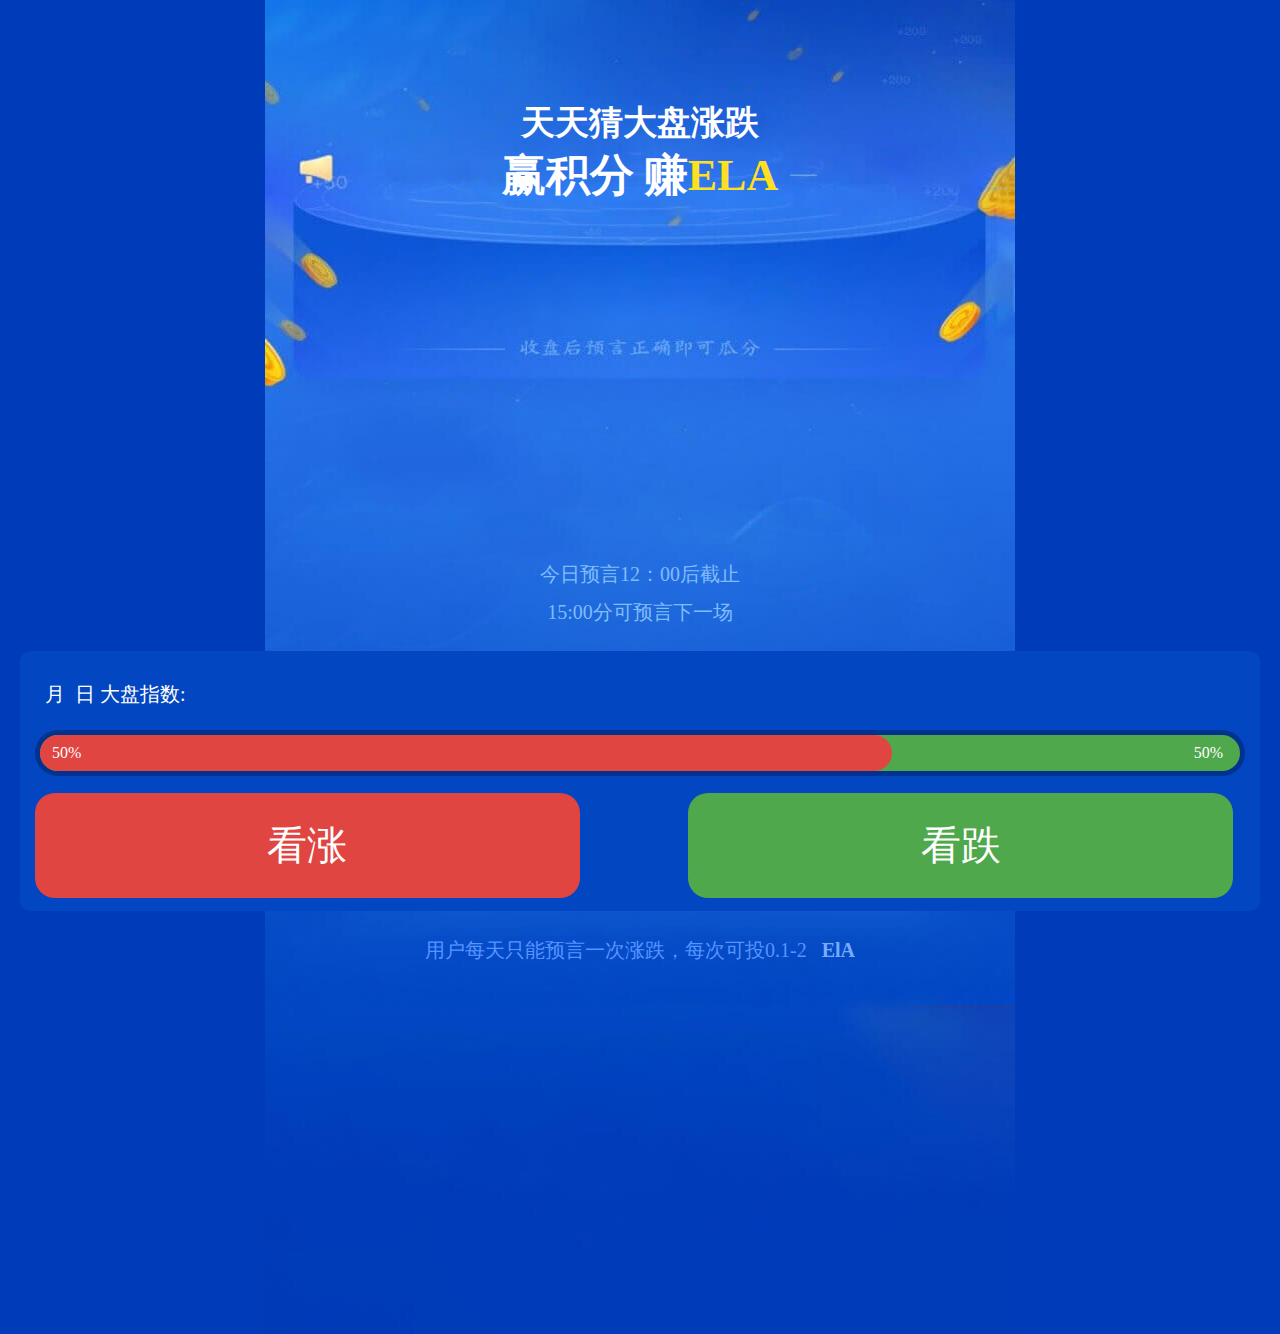
==== index.html @ 12a72659 "fix 15:30 and windows.open" ====
<!DOCTYPE html>
<html lang="en">
<head>
  <meta charset="UTF-8">
  <meta name="viewport"
    content="width=device-width,initial-scale=1.0,minimum-scale=1.0,maximum-scale=1.0,user-scalable=no,viewport-fit=cover">
  <meta http-equiv="X-UA-Compatible" content="ie=edge">
  <title>有奖竞猜</title>
  <link rel="stylesheet" href="./css/index.css">
  <script src="./js/jquery-1.11.3.min.js"></script>
  <script src="./js/rem.js"></script>
</head>
<body>
  <div class="module-one">
    <h4>天天猜大盘涨跌</h4>
    <h3>赢积分<span>赚<i>ELA</i></span></h3>
  </div>
  <div class="module-two">
    <h4 class="amounts"></h4>
  </div>
  <div class="module-three">
    <div class="three-top">
        <p>今日预言12：00后截止</p>
        <p>15:00分可预言下一场</p>
    </div>
    <div class="three-content">
      <p class="mark">&nbsp;&nbsp;月&nbsp;&nbsp;日 大盘指数:<span class="mark-desc"></span></p>
      <div class="progress">
          <div class="right-percent">50%</div>
          <div class="percent">50%</div>
      </div>
      <div class="prodict-dom" style="display: none;">
        <h4>您已预言<span class="dowm">跌</span></h4>
        <p>预计下一个交易日15：00结果揭晓</p>
      </div>
      <div class="btns-box">
        <div class="up">看涨</div>
        <div class="down">看跌</div>
      </div>
    </div>
    <div class="three-bottom">用户每天只能预言一次涨跌，每次可投0.1-2 <span>ElA</span></div>
  </div>
  <div class="dialog-wrap" id="look_wrap">
    <div class="main-content">
      <span class="close"></span>
      <div class="content-top">
        <div class="look look-up"></div>
        <h5>预测7月9日大盘指数涨跌</h5>
        <!-- <p>我当前的积分：<span class="my-points">7456</span></p> -->
        <div class="line"></div>
        <div class="prodict">选择预言积分数</div>
        <ul class="bet-ul">
          <li data-value="0.1" class="current">0.1</li>
          <li data-value="0.5">0.5</li>
          <li data-value="1">1</li>
          <li data-value="2">2</li>
        </ul>
        <p class="prodict-result">
          猜对预计可得<span>0.1ELA</span>,仅供参考
        </p>
      </div>
      <div class="content-down">
        <div class="down-btn">
          <h5>我要看涨</h5>
          <p>我的结果、下期预言以及新赛季提醒</p>
        </div>
        <p>预言战绩排行榜还在开发中</p>
      </div>
    </div>
  </div>
</body>
<script src="./js/index.js"></script>
</html>
---- css/index.css ----
*,article,aside,audio,body,canvas,caption,dd,div,dl,dt,fieldset,figure,footer,form,h1,h2,h3,h4,h5,h6,header,html,input,label,legend,li,mark,menu,nav,ol,p,section,table,tbody,td,textarea,tfoot,th,thead,time,tr,ul,video{margin:0;padding:0}body,html{width:100%;-webkit-tap-highlight-color:rgba(0,0,0,0)}html{-webkit-text-size-adjust:100%;-ms-text-size-adjust:100%;-webkit-overflow-scrolling:touch;-ms-overflow-style:scrollbar}h1,h2,h3,h4,h5,h6{font-size:100%;font-weight:400}article,aside,blockquote,dialog,figcaption,figure,footer,header,hgroup,nav,section{display:block}ol,ul{list-style:none}.clearfix{zoom:1}.clearfix:after,.clearfix:before{visibility:hidden;height:0;line-height:0;content:'';display:table}.clearfix:after{clear:both}a{text-decoration:none}body,html{font-family:Microsoft YaHei \5FAE\8F6F\96C5\9ED1;background-color:#003bb9;color:#fff;width:100%;height:100%;min-height:13.34rem;overflow-x:hidden;overflow-y:scroll;background:url(../img/bg.jpg) no-repeat top center #003bb9;-webkit-background-size:contain;background-size:contain}.html,body{-webkit-box-sizing:border-box;-moz-box-sizing:border-box;box-sizing:border-box}.module-one{margin-top:1rem;color:#fff;text-align:center}.module-one h4{font-size:.34rem;font-weight:700}.module-one h3{font-size:.44rem;font-weight:700}.module-one h3 span{padding-left:.1rem}.module-one h3 span i{font-style:normal;color:#fedf22}.module-two{margin-top:.8rem}.module-two h4{font-size:.29rem;color:#fff;text-align:center}.module-two h4 span{padding-left:.2rem;letter-spacing:.2rem;color:#ffda00;font-weight:600;text-align:center}.module-three{margin-top:3.5rem;height:2rem;padding:0 .2rem}.module-three .three-top{margin-bottom:.2rem;font-size:.2rem;color:#80bcfa;text-align:center}.module-three .three-top p{line-height:.38rem}.module-three .three-content{width:auto;height:inherit;padding:.3rem .15rem;-webkit-border-radius:.1rem;border-radius:.1rem;background-color:#0246c1}.module-three .three-content .mark{margin-bottom:.22rem;font-size:.2rem;color:#fff}.module-three .three-content .mark .mark-desc{padding-left:.2rem;color:#50a84c;font-weight:bolder}.module-three .three-content .progress{position:relative;margin-bottom:.17rem;width:auto;height:.36rem;border:.05rem solid #00328e;-webkit-border-radius:.36rem;border-radius:.36rem;background-color:#50a84c;color:#fff;font-size:.16rem;line-height:.36rem;text-align:right;padding-right:.17rem}.module-three .three-content .progress .percent{position:absolute;display:block;top:0;left:0;width:70%;background-color:#e04541;text-align:left;-webkit-border-radius:.26rem;border-radius:.26rem;padding-left:.12rem}.module-three .three-content .btns-box{position:relative;height:1.05rem;display:-webkit-box;display:-webkit-flex;display:-moz-box;display:-ms-flexbox;display:flex}.module-three .three-content .btns-box>div{display:inline-block;width:45%;height:inherit;line-height:1.05rem;-webkit-border-radius:.2rem;border-radius:.2rem;text-align:center;font-size:.4rem;cursor:pointer}.module-three .three-content .btns-box div+div{margin-left:9%}.module-three .three-content .btns-box .up{background-color:#e04541}.module-three .three-content .btns-box .down{background-color:#50a84c}.module-three .three-content .prodict-dom{margin-top:.4rem;text-align:center;color:#fff}.module-three .three-content .prodict-dom h4{margin-bottom:.13rem;font-size:.36rem;line-height:1em}.module-three .three-content .prodict-dom p{font-size:.18rem;line-height:1em}.module-three .three-bottom{margin-top:.2rem;color:#5694ff;font-size:.2rem;line-height:.38rem;text-align:center}.module-three .three-bottom span{padding-left:.1rem;color:#79aafe;font-weight:600}.dialog-wrap{position:fixed;display:none;top:0;left:0;height:100%;width:100%;background-color:rgba(0,0,0,.6);z-index:9}.dialog-wrap .main-content{position:absolute;display:block;top:4.07rem;left:50%;margin-left:-2.9rem;width:5.8rem;height:7.17rem;-webkit-border-radius:.16rem;border-radius:.16rem;background-color:#fff;z-index:10}.dialog-wrap .main-content span.close{position:absolute;top:.1rem;right:.1rem;width:.38rem;height:.32rem;background:url(../img/close.png) no-repeat center center;-webkit-background-size:contain;background-size:contain;cursor:pointer}.dialog-wrap .main-content .content-top{width:auto;height:4.34rem;padding:0 .4rem;-webkit-border-top-left-radius:.16rem;border-top-left-radius:.16rem;-webkit-border-top-right-radius:.16rem;border-top-right-radius:.16rem;background:-webkit-gradient(linear,left bottom,left top,from(#0f4ccd),to(#4983fe));background:-webkit-linear-gradient(bottom,#0f4ccd,#4983fe);background:-moz-linear-gradient(bottom,#0f4ccd,#4983fe);background:-o-linear-gradient(bottom,#0f4ccd,#4983fe);background:linear-gradient(to top,#0f4ccd,#4983fe)}.dialog-wrap .main-content .content-top .look{position:absolute;display:block;top:-.53rem;left:50%;margin-left:-.53rem;width:1.06rem;height:1.06rem;background:url(../img/icon-up.png) no-repeat center center;-webkit-background-size:cover;background-size:cover;cursor:pointer}.dialog-wrap .main-content .content-top .look-down{background-image:url(../img/icon-down.png)}.dialog-wrap .main-content .content-top h5{padding-top:.76rem;font-size:.16rem;text-align:center;font-weight:700}.dialog-wrap .main-content .content-top p{padding-top:.16rem;font-size:.16rem;text-align:center}.dialog-wrap .main-content .content-top p span{padding-left:.1rem}.dialog-wrap .main-content .content-top .line{margin-top:.22rem;height:1px;width:100%;background-color:#5082ec}.dialog-wrap .main-content .content-top .prodict{margin:.22rem 0 .13rem;font-size:.18rem;text-align:left;color:#71a7fb}.dialog-wrap .main-content .content-top .bet-ul{height:.5rem;display:-webkit-box;display:-webkit-flex;display:-moz-box;display:-ms-flexbox;display:flex}.dialog-wrap .main-content .content-top .bet-ul li{display:inline-block;width:23%;height:.5rem;line-height:.5rem;font-size:.18rem;font-weight:bolder;text-align:center;background-color:transparent;-webkit-border-radius:.02rem;border-radius:.02rem;border:.01rem solid #5d8ae9;cursor:pointer}.dialog-wrap .main-content .content-top .bet-ul li+li{margin-left:.16rem}.dialog-wrap .main-content .content-top .bet-ul .current{color:#2864e2;background-color:#fff}.dialog-wrap .main-content .content-top .prodict-result{margin-top:.25rem;font-size:.16rem;text-align:left;color:#fff;line-height:.28rem}.dialog-wrap .main-content .content-top .prodict-result span{color:#ffda39}.dialog-wrap .main-content .content-down{text-align:center}.dialog-wrap .main-content .content-down .down-btn{display:inline-block;width:85%;height:.93rem;text-align:center;background:-webkit-gradient(linear,left top,right top,from(#1189e1),to(#37a6f7));background:-webkit-linear-gradient(left,#1189e1,#37a6f7);background:-moz-linear-gradient(left,#1189e1,#37a6f7);background:-o-linear-gradient(left,#1189e1,#37a6f7);background:linear-gradient(to right,#1189e1,#37a6f7);-webkit-border-radius:.1rem;border-radius:.1rem}.dialog-wrap .main-content .content-down .down-btn h5{margin:.17rem 0 .1rem;font-size:.3rem;text-align:center;font-weight:bolder;line-height:.3rem}.dialog-wrap .main-content .content-down .down-btn p{margin:0;color:#fff;font-size:.16rem}.dialog-wrap .main-content .content-down p{margin-top:.26rem;padding:0 .4rem;font-size:.18rem;line-height:.28rem;color:#c3c3c3}
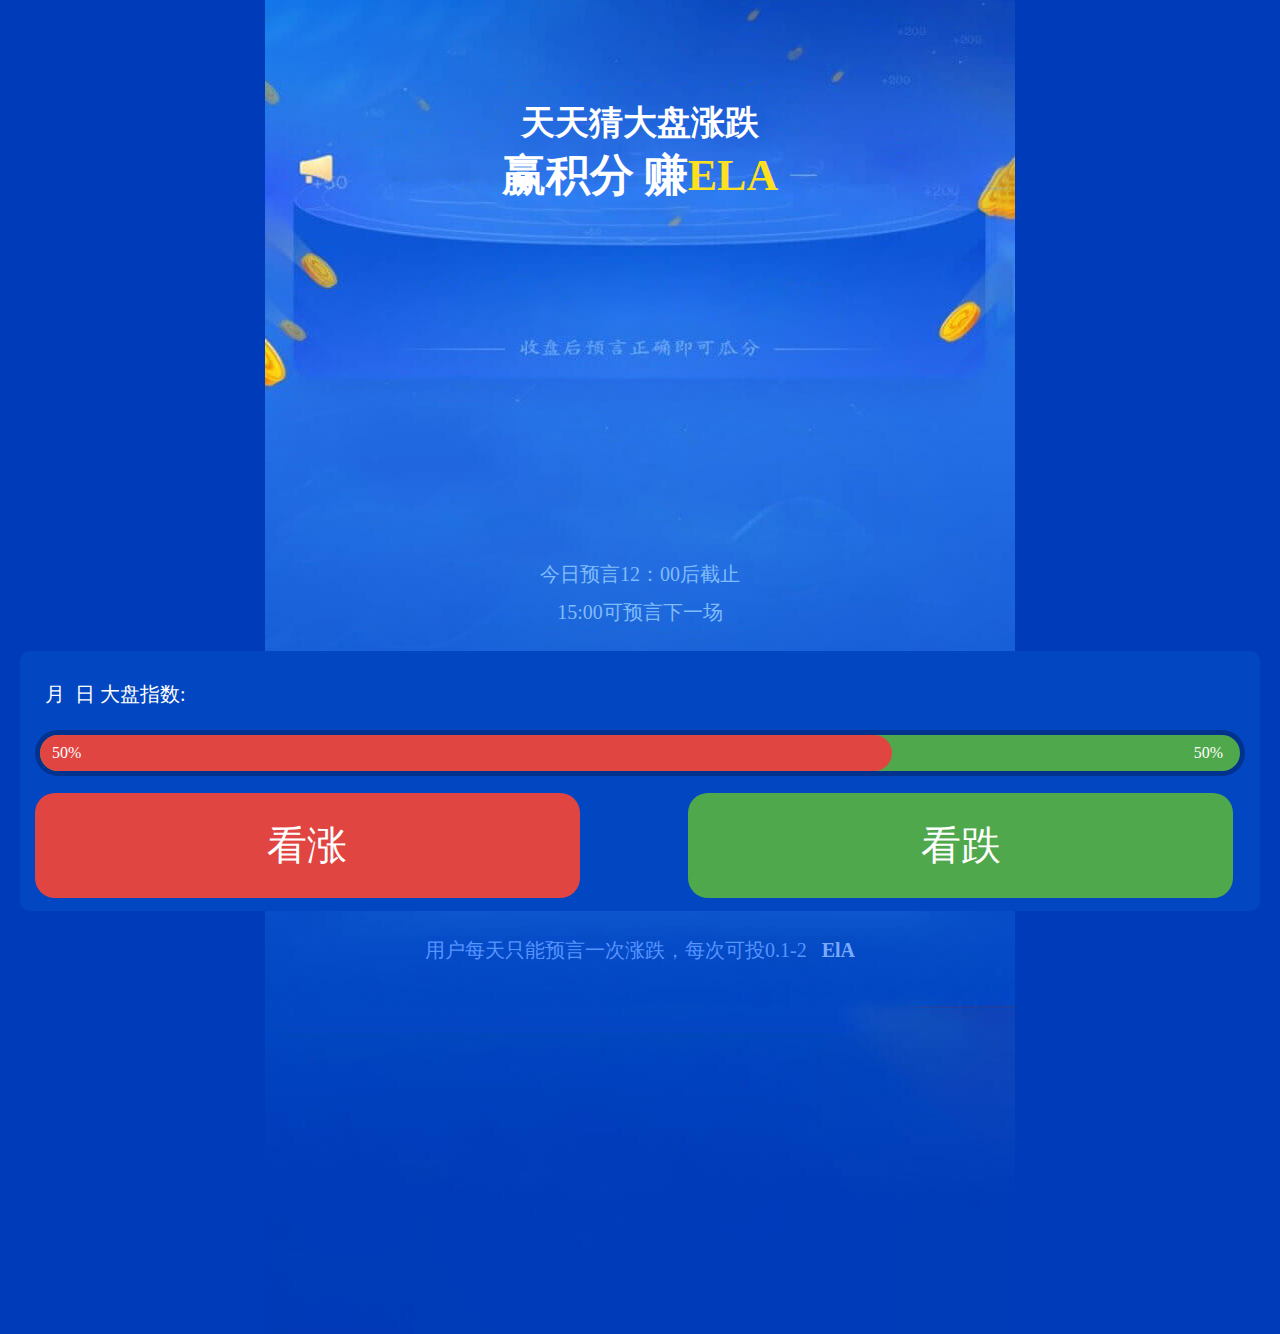
==== commit 8756f60a: "add return encode" ====
--- a/index.html
+++ b/index.html
@@ -21,7 +21,7 @@
   <div class="module-three">
     <div class="three-top">
         <p>今日预言12：00后截止</p>
-        <p>15:00分可预言下一场</p>
+        <p>15:00可预言下一场</p>
     </div>
     <div class="three-content">
       <p class="mark">&nbsp;&nbsp;月&nbsp;&nbsp;日 大盘指数:<span class="mark-desc"></span></p>
@@ -45,7 +45,7 @@
       <span class="close"></span>
       <div class="content-top">
         <div class="look look-up"></div>
-        <h5>预测7月9日大盘指数涨跌</h5>
+        <h5>预测大盘指数涨跌</h5>
         <!-- <p>我当前的积分：<span class="my-points">7456</span></p> -->
         <div class="line"></div>
         <div class="prodict">选择预言积分数</div>
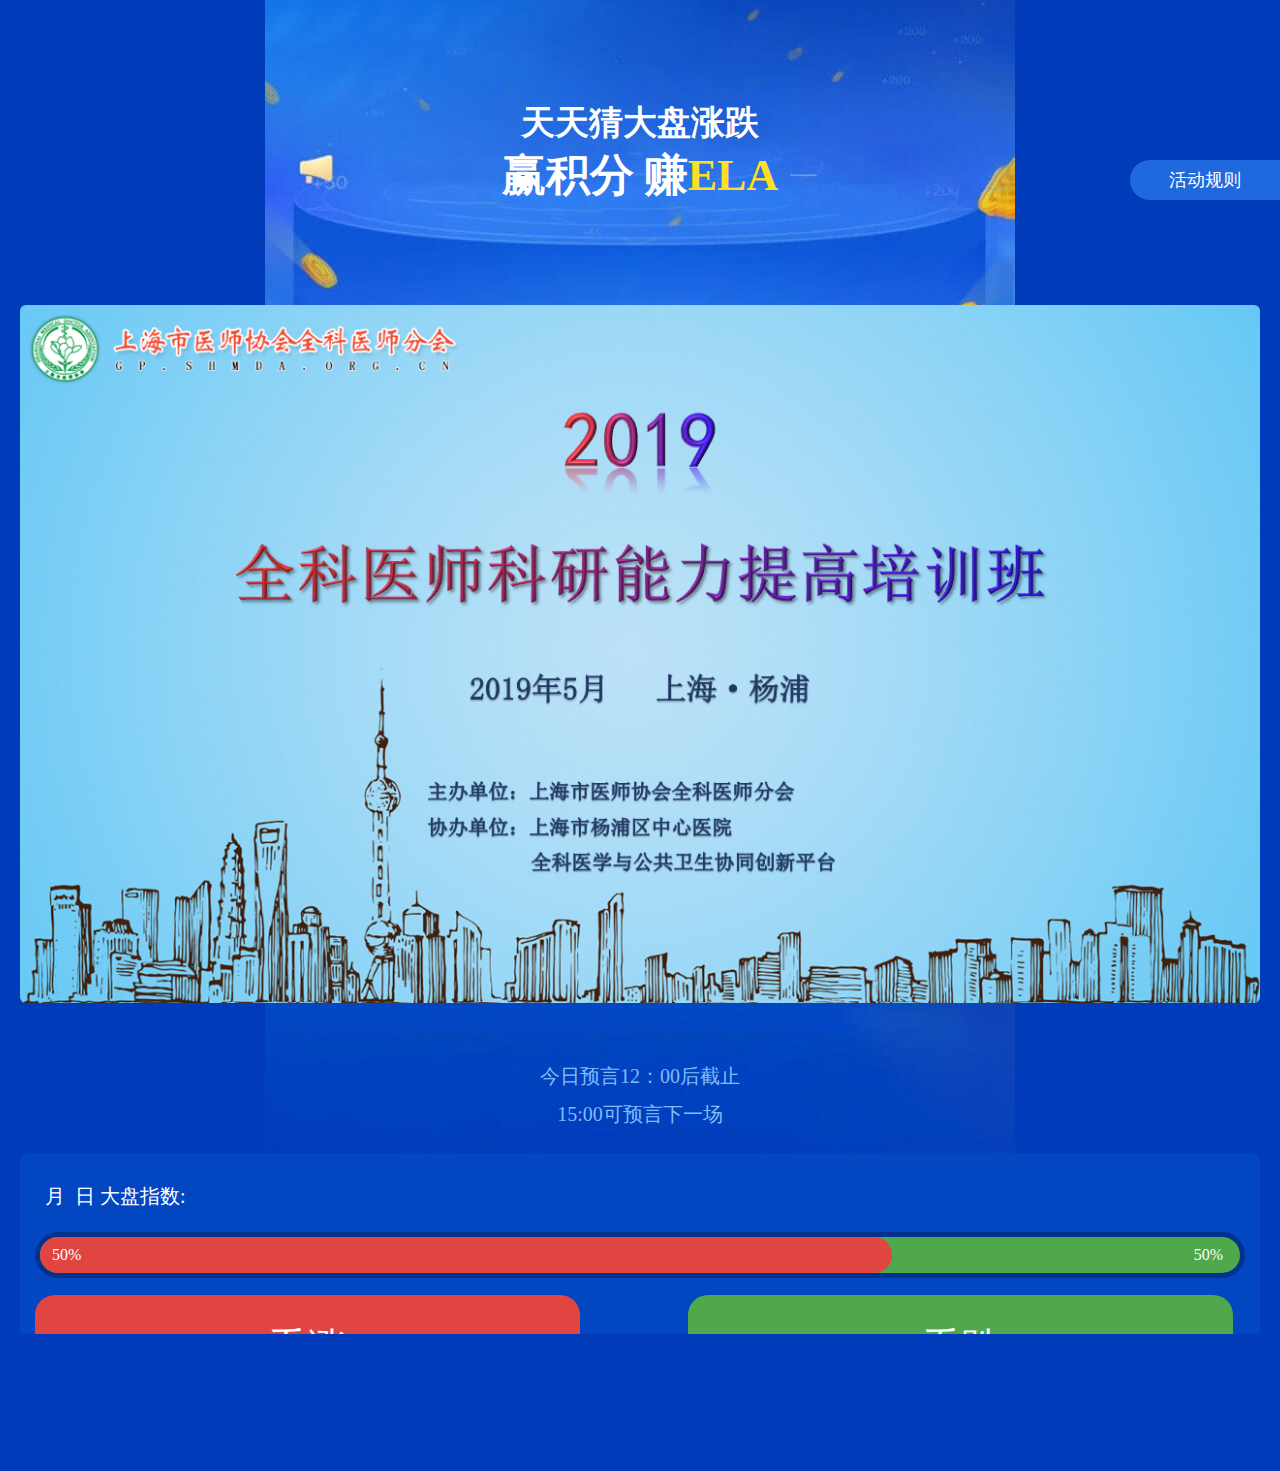
==== commit 0d9b45c0: "no message" ====
--- a/index.html
+++ b/index.html
@@ -14,9 +14,13 @@
   <div class="module-one">
     <h4>天天猜大盘涨跌</h4>
     <h3>赢积分<span>赚<i>ELA</i></span></h3>
+    <a href="rules.html" class="rule-a">活动规则</a>
   </div>
   <div class="module-two">
     <h4 class="amounts"></h4>
+  </div>
+  <div class="module-ads">
+    <img src="./img/car1.png" alt="" srcset="">
   </div>
   <div class="module-three">
     <div class="three-top">
--- a/css/index.css
+++ b/css/index.css
@@ -1 +1 @@
-*,article,aside,audio,body,canvas,caption,dd,div,dl,dt,fieldset,figure,footer,form,h1,h2,h3,h4,h5,h6,header,html,input,label,legend,li,mark,menu,nav,ol,p,section,table,tbody,td,textarea,tfoot,th,thead,time,tr,ul,video{margin:0;padding:0}body,html{width:100%;-webkit-tap-highlight-color:rgba(0,0,0,0)}html{-webkit-text-size-adjust:100%;-ms-text-size-adjust:100%;-webkit-overflow-scrolling:touch;-ms-overflow-style:scrollbar}h1,h2,h3,h4,h5,h6{font-size:100%;font-weight:400}article,aside,blockquote,dialog,figcaption,figure,footer,header,hgroup,nav,section{display:block}ol,ul{list-style:none}.clearfix{zoom:1}.clearfix:after,.clearfix:before{visibility:hidden;height:0;line-height:0;content:'';display:table}.clearfix:after{clear:both}a{text-decoration:none}body,html{font-family:Microsoft YaHei \5FAE\8F6F\96C5\9ED1;background-color:#003bb9;color:#fff;width:100%;height:100%;min-height:13.34rem;overflow-x:hidden;overflow-y:scroll;background:url(../img/bg.jpg) no-repeat top center #003bb9;-webkit-background-size:contain;background-size:contain}.html,body{-webkit-box-sizing:border-box;-moz-box-sizing:border-box;box-sizing:border-box}.module-one{margin-top:1rem;color:#fff;text-align:center}.module-one h4{font-size:.34rem;font-weight:700}.module-one h3{font-size:.44rem;font-weight:700}.module-one h3 span{padding-left:.1rem}.module-one h3 span i{font-style:normal;color:#fedf22}.module-two{margin-top:.8rem}.module-two h4{font-size:.29rem;color:#fff;text-align:center}.module-two h4 span{padding-left:.2rem;letter-spacing:.2rem;color:#ffda00;font-weight:600;text-align:center}.module-three{margin-top:3.5rem;height:2rem;padding:0 .2rem}.module-three .three-top{margin-bottom:.2rem;font-size:.2rem;color:#80bcfa;text-align:center}.module-three .three-top p{line-height:.38rem}.module-three .three-content{width:auto;height:inherit;padding:.3rem .15rem;-webkit-border-radius:.1rem;border-radius:.1rem;background-color:#0246c1}.module-three .three-content .mark{margin-bottom:.22rem;font-size:.2rem;color:#fff}.module-three .three-content .mark .mark-desc{padding-left:.2rem;color:#50a84c;font-weight:bolder}.module-three .three-content .progress{position:relative;margin-bottom:.17rem;width:auto;height:.36rem;border:.05rem solid #00328e;-webkit-border-radius:.36rem;border-radius:.36rem;background-color:#50a84c;color:#fff;font-size:.16rem;line-height:.36rem;text-align:right;padding-right:.17rem}.module-three .three-content .progress .percent{position:absolute;display:block;top:0;left:0;width:70%;background-color:#e04541;text-align:left;-webkit-border-radius:.26rem;border-radius:.26rem;padding-left:.12rem}.module-three .three-content .btns-box{position:relative;height:1.05rem;display:-webkit-box;display:-webkit-flex;display:-moz-box;display:-ms-flexbox;display:flex}.module-three .three-content .btns-box>div{display:inline-block;width:45%;height:inherit;line-height:1.05rem;-webkit-border-radius:.2rem;border-radius:.2rem;text-align:center;font-size:.4rem;cursor:pointer}.module-three .three-content .btns-box div+div{margin-left:9%}.module-three .three-content .btns-box .up{background-color:#e04541}.module-three .three-content .btns-box .down{background-color:#50a84c}.module-three .three-content .prodict-dom{margin-top:.4rem;text-align:center;color:#fff}.module-three .three-content .prodict-dom h4{margin-bottom:.13rem;font-size:.36rem;line-height:1em}.module-three .three-content .prodict-dom p{font-size:.18rem;line-height:1em}.module-three .three-bottom{margin-top:.2rem;color:#5694ff;font-size:.2rem;line-height:.38rem;text-align:center}.module-three .three-bottom span{padding-left:.1rem;color:#79aafe;font-weight:600}.dialog-wrap{position:fixed;display:none;top:0;left:0;height:100%;width:100%;background-color:rgba(0,0,0,.6);z-index:9}.dialog-wrap .main-content{position:absolute;display:block;top:4.07rem;left:50%;margin-left:-2.9rem;width:5.8rem;height:7.17rem;-webkit-border-radius:.16rem;border-radius:.16rem;background-color:#fff;z-index:10}.dialog-wrap .main-content span.close{position:absolute;top:.1rem;right:.1rem;width:.38rem;height:.32rem;background:url(../img/close.png) no-repeat center center;-webkit-background-size:contain;background-size:contain;cursor:pointer}.dialog-wrap .main-content .content-top{width:auto;height:4.34rem;padding:0 .4rem;-webkit-border-top-left-radius:.16rem;border-top-left-radius:.16rem;-webkit-border-top-right-radius:.16rem;border-top-right-radius:.16rem;background:-webkit-gradient(linear,left bottom,left top,from(#0f4ccd),to(#4983fe));background:-webkit-linear-gradient(bottom,#0f4ccd,#4983fe);background:-moz-linear-gradient(bottom,#0f4ccd,#4983fe);background:-o-linear-gradient(bottom,#0f4ccd,#4983fe);background:linear-gradient(to top,#0f4ccd,#4983fe)}.dialog-wrap .main-content .content-top .look{position:absolute;display:block;top:-.53rem;left:50%;margin-left:-.53rem;width:1.06rem;height:1.06rem;background:url(../img/icon-up.png) no-repeat center center;-webkit-background-size:cover;background-size:cover;cursor:pointer}.dialog-wrap .main-content .content-top .look-down{background-image:url(../img/icon-down.png)}.dialog-wrap .main-content .content-top h5{padding-top:.76rem;font-size:.16rem;text-align:center;font-weight:700}.dialog-wrap .main-content .content-top p{padding-top:.16rem;font-size:.16rem;text-align:center}.dialog-wrap .main-content .content-top p span{padding-left:.1rem}.dialog-wrap .main-content .content-top .line{margin-top:.22rem;height:1px;width:100%;background-color:#5082ec}.dialog-wrap .main-content .content-top .prodict{margin:.22rem 0 .13rem;font-size:.18rem;text-align:left;color:#71a7fb}.dialog-wrap .main-content .content-top .bet-ul{height:.5rem;display:-webkit-box;display:-webkit-flex;display:-moz-box;display:-ms-flexbox;display:flex}.dialog-wrap .main-content .content-top .bet-ul li{display:inline-block;width:23%;height:.5rem;line-height:.5rem;font-size:.18rem;font-weight:bolder;text-align:center;background-color:transparent;-webkit-border-radius:.02rem;border-radius:.02rem;border:.01rem solid #5d8ae9;cursor:pointer}.dialog-wrap .main-content .content-top .bet-ul li+li{margin-left:.16rem}.dialog-wrap .main-content .content-top .bet-ul .current{color:#2864e2;background-color:#fff}.dialog-wrap .main-content .content-top .prodict-result{margin-top:.25rem;font-size:.16rem;text-align:left;color:#fff;line-height:.28rem}.dialog-wrap .main-content .content-top .prodict-result span{color:#ffda39}.dialog-wrap .main-content .content-down{text-align:center}.dialog-wrap .main-content .content-down .down-btn{display:inline-block;width:85%;height:.93rem;text-align:center;background:-webkit-gradient(linear,left top,right top,from(#1189e1),to(#37a6f7));background:-webkit-linear-gradient(left,#1189e1,#37a6f7);background:-moz-linear-gradient(left,#1189e1,#37a6f7);background:-o-linear-gradient(left,#1189e1,#37a6f7);background:linear-gradient(to right,#1189e1,#37a6f7);-webkit-border-radius:.1rem;border-radius:.1rem}.dialog-wrap .main-content .content-down .down-btn h5{margin:.17rem 0 .1rem;font-size:.3rem;text-align:center;font-weight:bolder;line-height:.3rem}.dialog-wrap .main-content .content-down .down-btn p{margin:0;color:#fff;font-size:.16rem}.dialog-wrap .main-content .content-down p{margin-top:.26rem;padding:0 .4rem;font-size:.18rem;line-height:.28rem;color:#c3c3c3}+*,article,aside,audio,body,canvas,caption,dd,div,dl,dt,fieldset,figure,footer,form,h1,h2,h3,h4,h5,h6,header,html,input,label,legend,li,mark,menu,nav,ol,p,section,table,tbody,td,textarea,tfoot,th,thead,time,tr,ul,video{margin:0;padding:0}body,html{width:100%;-webkit-tap-highlight-color:rgba(0,0,0,0)}html{-webkit-text-size-adjust:100%;-ms-text-size-adjust:100%;-webkit-overflow-scrolling:touch;-ms-overflow-style:scrollbar}h1,h2,h3,h4,h5,h6{font-size:100%;font-weight:400}article,aside,blockquote,dialog,figcaption,figure,footer,header,hgroup,nav,section{display:block}ol,ul{list-style:none}.clearfix{zoom:1}.clearfix:after,.clearfix:before{visibility:hidden;height:0;line-height:0;content:'';display:table}.clearfix:after{clear:both}a{text-decoration:none}body,html{font-family:Microsoft YaHei \5FAE\8F6F\96C5\9ED1;background-color:#003bb9;color:#fff;width:100%;height:100%;min-height:13.34rem;overflow-x:hidden;overflow-y:scroll;background:url(../img/bg.jpg) no-repeat top center #003bb9;-webkit-background-size:contain;background-size:contain}.html,body{-webkit-box-sizing:border-box;-moz-box-sizing:border-box;box-sizing:border-box}.module-one{position:relative;margin-top:1rem;color:#fff;text-align:center}.module-one h4{font-size:.34rem;font-weight:700}.module-one h3{font-size:.44rem;font-weight:700}.module-one h3 span{padding-left:.1rem}.module-one h3 span i{font-style:normal;color:#fedf22}.module-one .rule-a{position:absolute;top:.6rem;right:0;display:block;font-size:.18rem;width:1.5rem;height:.4rem;background-color:#1f69de;color:#fff;line-height:.4rem;text-align:center;-webkit-border-top-left-radius:.4rem;border-top-left-radius:.4rem;-webkit-border-bottom-left-radius:.4rem;border-bottom-left-radius:.4rem;cursor:pointer}.module-two{margin-top:.8rem}.module-two h4{font-size:.29rem;color:#fff;text-align:center}.module-two h4 span{padding-left:.2rem;letter-spacing:.2rem;color:#ffda00;font-weight:600;text-align:center}.module-ads{margin-top:1rem;padding:0 .2rem}.module-ads img{width:100%;height:auto;-webkit-border-radius:.06rem;border-radius:.06rem}.module-three{margin-top:.3rem;height:2rem;padding:0 .2rem}.module-three .three-top{margin-bottom:.2rem;font-size:.2rem;color:#80bcfa;text-align:center}.module-three .three-top p{line-height:.38rem}.module-three .three-content{width:auto;height:inherit;padding:.3rem .15rem;-webkit-border-radius:.1rem;border-radius:.1rem;background-color:#0246c1}.module-three .three-content .mark{margin-bottom:.22rem;font-size:.2rem;color:#fff}.module-three .three-content .mark .mark-desc{padding-left:.2rem;color:#50a84c;font-weight:bolder}.module-three .three-content .progress{position:relative;margin-bottom:.17rem;width:auto;height:.36rem;border:.05rem solid #00328e;-webkit-border-radius:.36rem;border-radius:.36rem;background-color:#50a84c;color:#fff;font-size:.16rem;line-height:.36rem;text-align:right;padding-right:.17rem}.module-three .three-content .progress .percent{position:absolute;display:block;top:0;left:0;width:70%;background-color:#e04541;text-align:left;-webkit-border-radius:.26rem;border-radius:.26rem;padding-left:.12rem}.module-three .three-content .btns-box{position:relative;height:1.05rem;display:-webkit-box;display:-webkit-flex;display:-moz-box;display:-ms-flexbox;display:flex}.module-three .three-content .btns-box>div{display:inline-block;width:45%;height:inherit;line-height:1.05rem;-webkit-border-radius:.2rem;border-radius:.2rem;text-align:center;font-size:.4rem;cursor:pointer}.module-three .three-content .btns-box div+div{margin-left:9%}.module-three .three-content .btns-box .up{background-color:#e04541}.module-three .three-content .btns-box .down{background-color:#50a84c}.module-three .three-content .prodict-dom{margin-top:.4rem;text-align:center;color:#fff}.module-three .three-content .prodict-dom h4{margin-bottom:.13rem;font-size:.36rem;line-height:1em}.module-three .three-content .prodict-dom p{font-size:.18rem;line-height:1em}.module-three .three-bottom{margin-top:.2rem;color:#5694ff;font-size:.2rem;line-height:.38rem;text-align:center}.module-three .three-bottom span{padding-left:.1rem;color:#79aafe;font-weight:600}.dialog-wrap{position:fixed;display:none;top:0;left:0;height:100%;width:100%;background-color:rgba(0,0,0,.6);z-index:9}.dialog-wrap .main-content{position:absolute;display:block;top:4.07rem;left:50%;margin-left:-2.9rem;width:5.8rem;height:7.17rem;-webkit-border-radius:.16rem;border-radius:.16rem;background-color:#fff;z-index:10}.dialog-wrap .main-content span.close{position:absolute;top:.1rem;right:.1rem;width:.38rem;height:.32rem;background:url(../img/close.png) no-repeat center center;-webkit-background-size:contain;background-size:contain;cursor:pointer}.dialog-wrap .main-content .content-top{width:auto;height:4.34rem;padding:0 .4rem;-webkit-border-top-left-radius:.16rem;border-top-left-radius:.16rem;-webkit-border-top-right-radius:.16rem;border-top-right-radius:.16rem;background:-webkit-gradient(linear,left bottom,left top,from(#0f4ccd),to(#4983fe));background:-webkit-linear-gradient(bottom,#0f4ccd,#4983fe);background:-moz-linear-gradient(bottom,#0f4ccd,#4983fe);background:-o-linear-gradient(bottom,#0f4ccd,#4983fe);background:linear-gradient(to top,#0f4ccd,#4983fe)}.dialog-wrap .main-content .content-top .look{position:absolute;display:block;top:-.53rem;left:50%;margin-left:-.53rem;width:1.06rem;height:1.06rem;background:url(../img/icon-up.png) no-repeat center center;-webkit-background-size:cover;background-size:cover;cursor:pointer}.dialog-wrap .main-content .content-top .look-down{background-image:url(../img/icon-down.png)}.dialog-wrap .main-content .content-top h5{padding-top:.76rem;font-size:.16rem;text-align:center;font-weight:700}.dialog-wrap .main-content .content-top p{padding-top:.16rem;font-size:.16rem;text-align:center}.dialog-wrap .main-content .content-top p span{padding-left:.1rem}.dialog-wrap .main-content .content-top .line{margin-top:.22rem;height:1px;width:100%;background-color:#5082ec}.dialog-wrap .main-content .content-top .prodict{margin:.22rem 0 .13rem;font-size:.18rem;text-align:left;color:#71a7fb}.dialog-wrap .main-content .content-top .bet-ul{height:.5rem;display:-webkit-box;display:-webkit-flex;display:-moz-box;display:-ms-flexbox;display:flex}.dialog-wrap .main-content .content-top .bet-ul li{display:inline-block;width:23%;height:.5rem;line-height:.5rem;font-size:.18rem;font-weight:bolder;text-align:center;background-color:transparent;-webkit-border-radius:.02rem;border-radius:.02rem;border:.01rem solid #5d8ae9;cursor:pointer}.dialog-wrap .main-content .content-top .bet-ul li+li{margin-left:.16rem}.dialog-wrap .main-content .content-top .bet-ul .current{color:#2864e2;background-color:#fff}.dialog-wrap .main-content .content-top .prodict-result{margin-top:.25rem;font-size:.16rem;text-align:left;color:#fff;line-height:.28rem}.dialog-wrap .main-content .content-top .prodict-result span{color:#ffda39}.dialog-wrap .main-content .content-down{text-align:center}.dialog-wrap .main-content .content-down .down-btn{display:inline-block;width:85%;height:.93rem;text-align:center;background:-webkit-gradient(linear,left top,right top,from(#1189e1),to(#37a6f7));background:-webkit-linear-gradient(left,#1189e1,#37a6f7);background:-moz-linear-gradient(left,#1189e1,#37a6f7);background:-o-linear-gradient(left,#1189e1,#37a6f7);background:linear-gradient(to right,#1189e1,#37a6f7);-webkit-border-radius:.1rem;border-radius:.1rem}.dialog-wrap .main-content .content-down .down-btn h5{margin:.17rem 0 .1rem;font-size:.3rem;text-align:center;font-weight:bolder;line-height:.3rem}.dialog-wrap .main-content .content-down .down-btn p{margin:0;color:#fff;font-size:.16rem}.dialog-wrap .main-content .content-down p{margin-top:.26rem;padding:0 .4rem;font-size:.18rem;line-height:.28rem;color:#c3c3c3}.red{color:red!important}.up-color{color:#e04541!important}.down-color{color:#50a84c!important}.page-rules{position:relative;width:100%;padding:.5rem .5rem 1rem;height:100%;min-height:100%;background-image:none;background-color:#ff902d;overflow:scroll}.page-rules .rules-container{position:relative;width:100%;height:100%;background-color:#ff902d}.page-rules .rules-container .container{position:relative;padding:0 .4rem;color:#383838;background-color:#fff}.page-rules .rules-container .container h3{margin-bottom:.8rem;padding:.5rem;font-size:.42rem;text-align:center;font-weight:bolder;line-height:.42rem;border-bottom:1px solid #ddd}.page-rules .rules-container .container p{font-size:.26rem;line-height:.42rem;font-weight:600}.page-rules .rules-container .container p:last-of-type{padding-bottom:.5rem}.page-rules .rules-container .container p+p{margin-top:.5rem}.page-carousel{position:relative;width:100%;padding:.2rem;height:100%;min-height:100%;background-image:none;background-color:#fff;overflow:scroll}.page-carousel .carousel-box{width:auto;height:3.6rem}.page-carousel .carousel-box .swiper-wrapper{width:auto;height:inherit}.page-carousel .carousel-box .swiper-wrapper .swiper-slide{width:auto;height:inherit;cursor:pointer}.page-carousel .carousel-box .swiper-wrapper .swiper-slide img{width:inherit;height:inherit;-webkit-border-radius:.08rem;border-radius:.08rem}.page-carousel .module-palace{margin-top:.6rem}.page-carousel .module-palace h3{margin:.15rem 0;font-size:.4rem;color:#383838}.page-carousel .module-palace .app-box{width:100%;display:-webkit-box;display:-webkit-flex;display:-moz-box;display:-ms-flexbox;display:flex;-webkit-flex-wrap:wrap;-ms-flex-wrap:wrap;flex-wrap:wrap;text-align:center}.page-carousel .module-palace .app-box>a{margin-bottom:.3rem;width:23%;height:2.3rem;text-align:center;cursor:pointer;overflow:hidden}.page-carousel .module-palace .app-box>a:nth-of-type(4n+1){margin-left:0}.page-carousel .module-palace .app-box>a img{display:inline-block;width:1.5rem;height:1.5rem;-webkit-border-radius:.2rem;border-radius:.2rem;background-color:#999;vertical-align:middle}.page-carousel .module-palace .app-box>a h5{margin-top:.1rem;text-align:center;font-size:.26rem;line-height:.3rem;color:#383838;word-break:break-word}.page-carousel .module-palace .app-box a+a{margin-left:2.5%}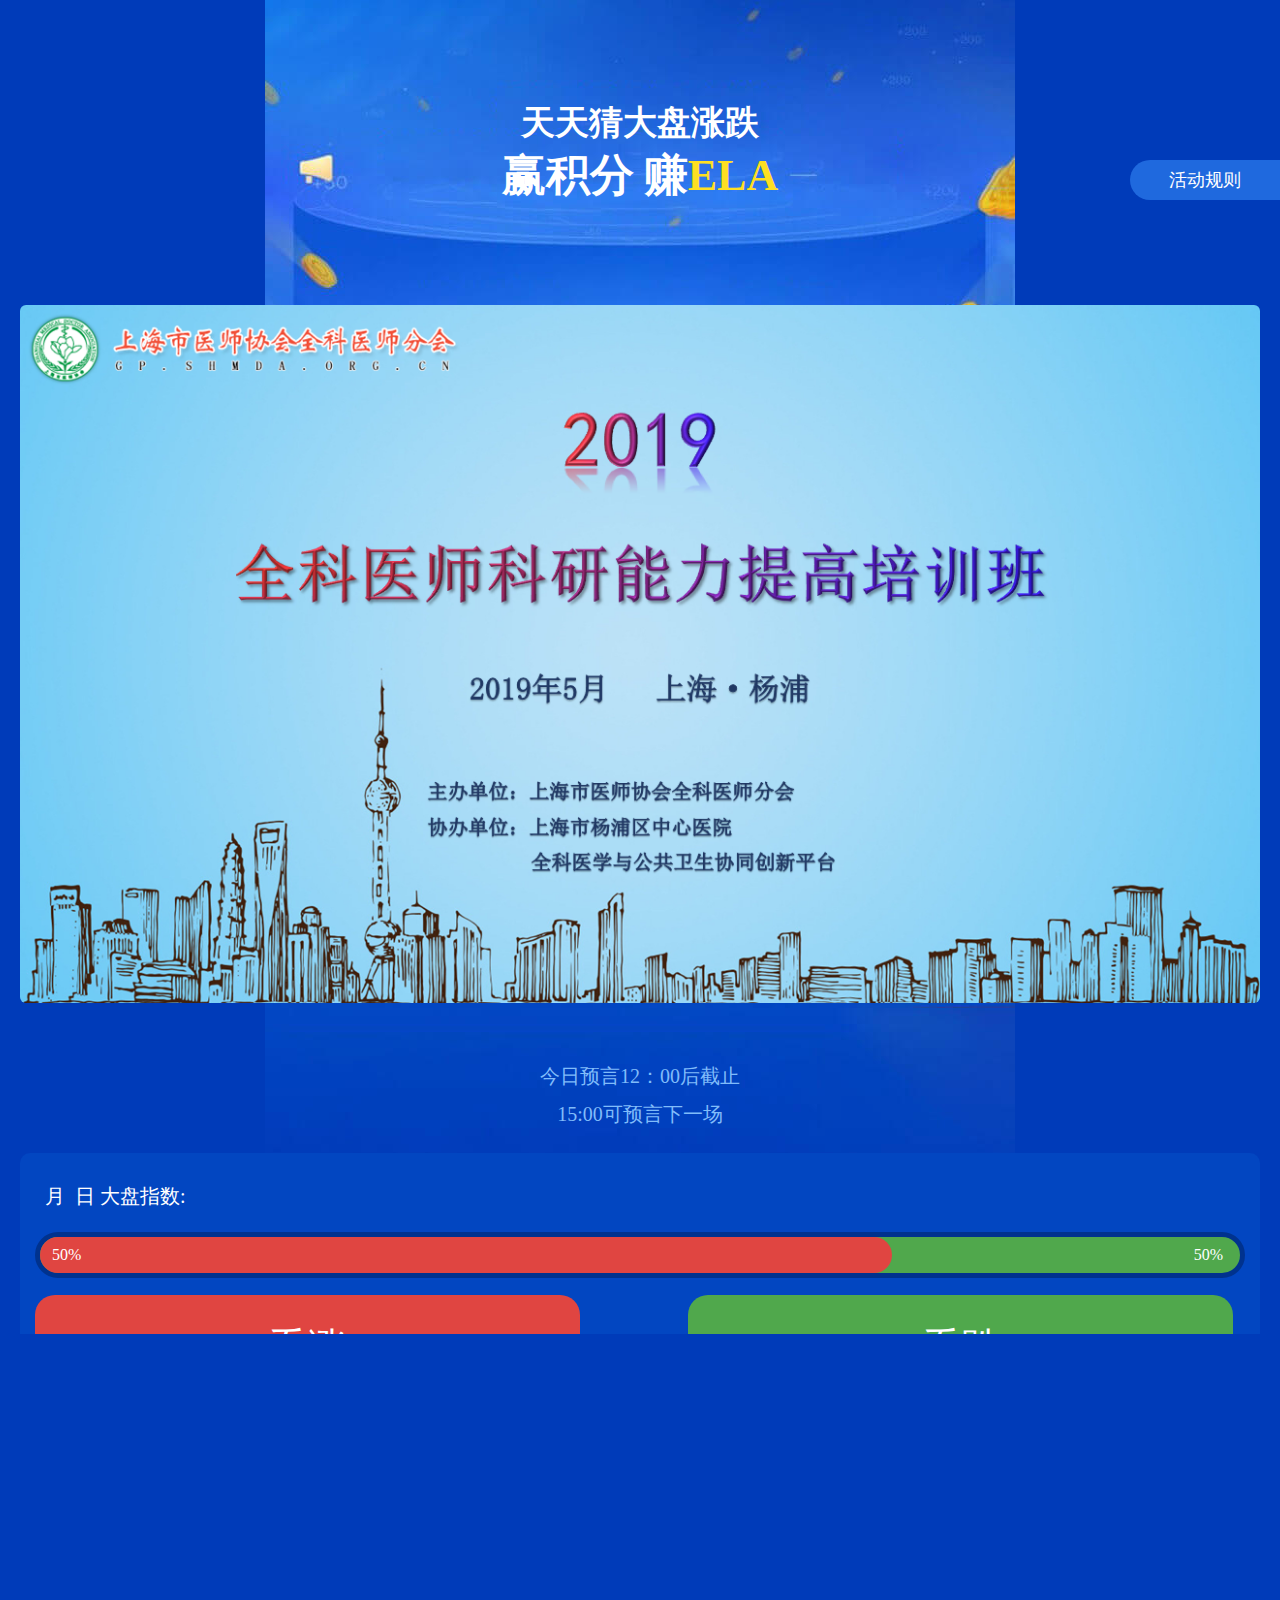
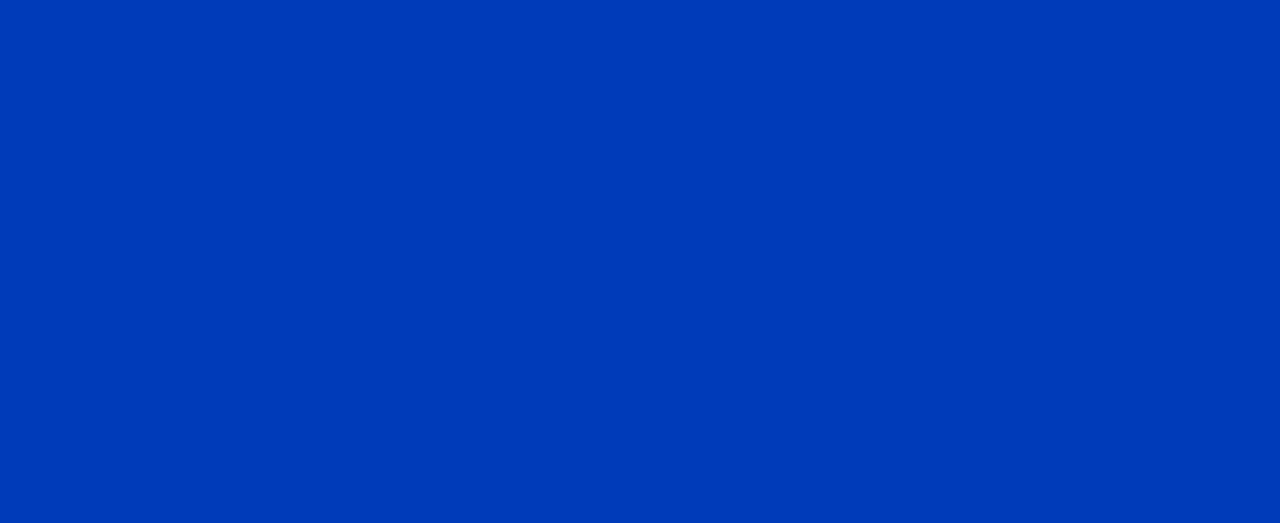
==== commit 0af98ff6: "增加排行的模块" ====
--- a/index.html
+++ b/index.html
@@ -44,6 +44,76 @@
     </div>
     <div class="three-bottom">用户每天只能预言一次涨跌，每次可投0.1-2 <span>ElA</span></div>
   </div>
+  
+  <div class="module-four">
+    <h4>赛季排行榜</h4>
+    <ul class="rank-box">
+      <li>
+        <span class="num">1</span>
+        <img class="icon" src="./img/user-icon.png" alt="" srcset="">
+        <div class="name-nick">
+          <h5>放飞自我...</h5>
+          <p>王者预言家</p>
+        </div>
+        <div class="achieve">
+          <p class="red">100%</p>
+          <p>胜率</p>
+        </div>
+        <div class="result">
+          <p>13次</p>
+          <p>预言战绩</p>
+        </div>
+      </li>
+      <li>
+        <span class="num">2</span>
+        <img class="icon" src="./img/user-icon.png" alt="" srcset="">
+        <div class="name-nick">
+          <h5>放飞自我...</h5>
+          <p>王者预言家</p>
+        </div>
+        <div class="achieve">
+          <p class="red">100%</p>
+          <p>胜率</p>
+        </div>
+        <div class="result">
+          <p>13次</p>
+          <p>预言战绩</p>
+        </div>
+      </li>
+      <li>
+        <span class="num">3</span>
+        <img class="icon" src="./img/user-icon.png" alt="" srcset="">
+        <div class="name-nick">
+          <h5>放飞自我...</h5>
+          <p>王者预言家</p>
+        </div>
+        <div class="achieve">
+          <p class="red">100%</p>
+          <p>胜率</p>
+        </div>
+        <div class="result">
+          <p>13次</p>
+          <p>预言战绩</p>
+        </div>
+      </li>
+      <li>
+        <span class="num">4</span>
+        <img class="icon" src="./img/user-icon.png" alt="" srcset="">
+        <div class="name-nick">
+          <h5>放飞自我...</h5>
+          <p>王者预言家</p>
+        </div>
+        <div class="achieve">
+          <p class="red">100%</p>
+          <p>胜率</p>
+        </div>
+        <div class="result">
+          <p>13次</p>
+          <p>预言战绩</p>
+        </div>
+      </li>
+    </ul>
+  </div>
   <div class="dialog-wrap" id="look_wrap">
     <div class="main-content">
       <span class="close"></span>
--- a/css/index.css
+++ b/css/index.css
@@ -1 +1 @@
-*,article,aside,audio,body,canvas,caption,dd,div,dl,dt,fieldset,figure,footer,form,h1,h2,h3,h4,h5,h6,header,html,input,label,legend,li,mark,menu,nav,ol,p,section,table,tbody,td,textarea,tfoot,th,thead,time,tr,ul,video{margin:0;padding:0}body,html{width:100%;-webkit-tap-highlight-color:rgba(0,0,0,0)}html{-webkit-text-size-adjust:100%;-ms-text-size-adjust:100%;-webkit-overflow-scrolling:touch;-ms-overflow-style:scrollbar}h1,h2,h3,h4,h5,h6{font-size:100%;font-weight:400}article,aside,blockquote,dialog,figcaption,figure,footer,header,hgroup,nav,section{display:block}ol,ul{list-style:none}.clearfix{zoom:1}.clearfix:after,.clearfix:before{visibility:hidden;height:0;line-height:0;content:'';display:table}.clearfix:after{clear:both}a{text-decoration:none}body,html{font-family:Microsoft YaHei \5FAE\8F6F\96C5\9ED1;background-color:#003bb9;color:#fff;width:100%;height:100%;min-height:13.34rem;overflow-x:hidden;overflow-y:scroll;background:url(../img/bg.jpg) no-repeat top center #003bb9;-webkit-background-size:contain;background-size:contain}.html,body{-webkit-box-sizing:border-box;-moz-box-sizing:border-box;box-sizing:border-box}.module-one{position:relative;margin-top:1rem;color:#fff;text-align:center}.module-one h4{font-size:.34rem;font-weight:700}.module-one h3{font-size:.44rem;font-weight:700}.module-one h3 span{padding-left:.1rem}.module-one h3 span i{font-style:normal;color:#fedf22}.module-one .rule-a{position:absolute;top:.6rem;right:0;display:block;font-size:.18rem;width:1.5rem;height:.4rem;background-color:#1f69de;color:#fff;line-height:.4rem;text-align:center;-webkit-border-top-left-radius:.4rem;border-top-left-radius:.4rem;-webkit-border-bottom-left-radius:.4rem;border-bottom-left-radius:.4rem;cursor:pointer}.module-two{margin-top:.8rem}.module-two h4{font-size:.29rem;color:#fff;text-align:center}.module-two h4 span{padding-left:.2rem;letter-spacing:.2rem;color:#ffda00;font-weight:600;text-align:center}.module-ads{margin-top:1rem;padding:0 .2rem}.module-ads img{width:100%;height:auto;-webkit-border-radius:.06rem;border-radius:.06rem}.module-three{margin-top:.3rem;height:2rem;padding:0 .2rem}.module-three .three-top{margin-bottom:.2rem;font-size:.2rem;color:#80bcfa;text-align:center}.module-three .three-top p{line-height:.38rem}.module-three .three-content{width:auto;height:inherit;padding:.3rem .15rem;-webkit-border-radius:.1rem;border-radius:.1rem;background-color:#0246c1}.module-three .three-content .mark{margin-bottom:.22rem;font-size:.2rem;color:#fff}.module-three .three-content .mark .mark-desc{padding-left:.2rem;color:#50a84c;font-weight:bolder}.module-three .three-content .progress{position:relative;margin-bottom:.17rem;width:auto;height:.36rem;border:.05rem solid #00328e;-webkit-border-radius:.36rem;border-radius:.36rem;background-color:#50a84c;color:#fff;font-size:.16rem;line-height:.36rem;text-align:right;padding-right:.17rem}.module-three .three-content .progress .percent{position:absolute;display:block;top:0;left:0;width:70%;background-color:#e04541;text-align:left;-webkit-border-radius:.26rem;border-radius:.26rem;padding-left:.12rem}.module-three .three-content .btns-box{position:relative;height:1.05rem;display:-webkit-box;display:-webkit-flex;display:-moz-box;display:-ms-flexbox;display:flex}.module-three .three-content .btns-box>div{display:inline-block;width:45%;height:inherit;line-height:1.05rem;-webkit-border-radius:.2rem;border-radius:.2rem;text-align:center;font-size:.4rem;cursor:pointer}.module-three .three-content .btns-box div+div{margin-left:9%}.module-three .three-content .btns-box .up{background-color:#e04541}.module-three .three-content .btns-box .down{background-color:#50a84c}.module-three .three-content .prodict-dom{margin-top:.4rem;text-align:center;color:#fff}.module-three .three-content .prodict-dom h4{margin-bottom:.13rem;font-size:.36rem;line-height:1em}.module-three .three-content .prodict-dom p{font-size:.18rem;line-height:1em}.module-three .three-bottom{margin-top:.2rem;color:#5694ff;font-size:.2rem;line-height:.38rem;text-align:center}.module-three .three-bottom span{padding-left:.1rem;color:#79aafe;font-weight:600}.dialog-wrap{position:fixed;display:none;top:0;left:0;height:100%;width:100%;background-color:rgba(0,0,0,.6);z-index:9}.dialog-wrap .main-content{position:absolute;display:block;top:4.07rem;left:50%;margin-left:-2.9rem;width:5.8rem;height:7.17rem;-webkit-border-radius:.16rem;border-radius:.16rem;background-color:#fff;z-index:10}.dialog-wrap .main-content span.close{position:absolute;top:.1rem;right:.1rem;width:.38rem;height:.32rem;background:url(../img/close.png) no-repeat center center;-webkit-background-size:contain;background-size:contain;cursor:pointer}.dialog-wrap .main-content .content-top{width:auto;height:4.34rem;padding:0 .4rem;-webkit-border-top-left-radius:.16rem;border-top-left-radius:.16rem;-webkit-border-top-right-radius:.16rem;border-top-right-radius:.16rem;background:-webkit-gradient(linear,left bottom,left top,from(#0f4ccd),to(#4983fe));background:-webkit-linear-gradient(bottom,#0f4ccd,#4983fe);background:-moz-linear-gradient(bottom,#0f4ccd,#4983fe);background:-o-linear-gradient(bottom,#0f4ccd,#4983fe);background:linear-gradient(to top,#0f4ccd,#4983fe)}.dialog-wrap .main-content .content-top .look{position:absolute;display:block;top:-.53rem;left:50%;margin-left:-.53rem;width:1.06rem;height:1.06rem;background:url(../img/icon-up.png) no-repeat center center;-webkit-background-size:cover;background-size:cover;cursor:pointer}.dialog-wrap .main-content .content-top .look-down{background-image:url(../img/icon-down.png)}.dialog-wrap .main-content .content-top h5{padding-top:.76rem;font-size:.16rem;text-align:center;font-weight:700}.dialog-wrap .main-content .content-top p{padding-top:.16rem;font-size:.16rem;text-align:center}.dialog-wrap .main-content .content-top p span{padding-left:.1rem}.dialog-wrap .main-content .content-top .line{margin-top:.22rem;height:1px;width:100%;background-color:#5082ec}.dialog-wrap .main-content .content-top .prodict{margin:.22rem 0 .13rem;font-size:.18rem;text-align:left;color:#71a7fb}.dialog-wrap .main-content .content-top .bet-ul{height:.5rem;display:-webkit-box;display:-webkit-flex;display:-moz-box;display:-ms-flexbox;display:flex}.dialog-wrap .main-content .content-top .bet-ul li{display:inline-block;width:23%;height:.5rem;line-height:.5rem;font-size:.18rem;font-weight:bolder;text-align:center;background-color:transparent;-webkit-border-radius:.02rem;border-radius:.02rem;border:.01rem solid #5d8ae9;cursor:pointer}.dialog-wrap .main-content .content-top .bet-ul li+li{margin-left:.16rem}.dialog-wrap .main-content .content-top .bet-ul .current{color:#2864e2;background-color:#fff}.dialog-wrap .main-content .content-top .prodict-result{margin-top:.25rem;font-size:.16rem;text-align:left;color:#fff;line-height:.28rem}.dialog-wrap .main-content .content-top .prodict-result span{color:#ffda39}.dialog-wrap .main-content .content-down{text-align:center}.dialog-wrap .main-content .content-down .down-btn{display:inline-block;width:85%;height:.93rem;text-align:center;background:-webkit-gradient(linear,left top,right top,from(#1189e1),to(#37a6f7));background:-webkit-linear-gradient(left,#1189e1,#37a6f7);background:-moz-linear-gradient(left,#1189e1,#37a6f7);background:-o-linear-gradient(left,#1189e1,#37a6f7);background:linear-gradient(to right,#1189e1,#37a6f7);-webkit-border-radius:.1rem;border-radius:.1rem}.dialog-wrap .main-content .content-down .down-btn h5{margin:.17rem 0 .1rem;font-size:.3rem;text-align:center;font-weight:bolder;line-height:.3rem}.dialog-wrap .main-content .content-down .down-btn p{margin:0;color:#fff;font-size:.16rem}.dialog-wrap .main-content .content-down p{margin-top:.26rem;padding:0 .4rem;font-size:.18rem;line-height:.28rem;color:#c3c3c3}.red{color:red!important}.up-color{color:#e04541!important}.down-color{color:#50a84c!important}.page-rules{position:relative;width:100%;padding:.5rem .5rem 1rem;height:100%;min-height:100%;background-image:none;background-color:#ff902d;overflow:scroll}.page-rules .rules-container{position:relative;width:100%;height:100%;background-color:#ff902d}.page-rules .rules-container .container{position:relative;padding:0 .4rem;color:#383838;background-color:#fff}.page-rules .rules-container .container h3{margin-bottom:.8rem;padding:.5rem;font-size:.42rem;text-align:center;font-weight:bolder;line-height:.42rem;border-bottom:1px solid #ddd}.page-rules .rules-container .container p{font-size:.26rem;line-height:.42rem;font-weight:600}.page-rules .rules-container .container p:last-of-type{padding-bottom:.5rem}.page-rules .rules-container .container p+p{margin-top:.5rem}.page-carousel{position:relative;width:100%;padding:.2rem;height:100%;min-height:100%;background-image:none;background-color:#fff;overflow:scroll}.page-carousel .carousel-box{width:auto;height:3.6rem}.page-carousel .carousel-box .swiper-wrapper{width:auto;height:inherit}.page-carousel .carousel-box .swiper-wrapper .swiper-slide{width:auto;height:inherit;cursor:pointer}.page-carousel .carousel-box .swiper-wrapper .swiper-slide img{width:inherit;height:inherit;-webkit-border-radius:.08rem;border-radius:.08rem}.page-carousel .module-palace{margin-top:.6rem}.page-carousel .module-palace h3{margin:.15rem 0;font-size:.4rem;color:#383838}.page-carousel .module-palace .app-box{width:100%;display:-webkit-box;display:-webkit-flex;display:-moz-box;display:-ms-flexbox;display:flex;-webkit-flex-wrap:wrap;-ms-flex-wrap:wrap;flex-wrap:wrap;text-align:center}.page-carousel .module-palace .app-box>a{margin-bottom:.3rem;width:23%;height:2.3rem;text-align:center;cursor:pointer;overflow:hidden}.page-carousel .module-palace .app-box>a:nth-of-type(4n+1){margin-left:0}.page-carousel .module-palace .app-box>a img{display:inline-block;width:1.5rem;height:1.5rem;-webkit-border-radius:.2rem;border-radius:.2rem;background-color:#999;vertical-align:middle}.page-carousel .module-palace .app-box>a h5{margin-top:.1rem;text-align:center;font-size:.26rem;line-height:.3rem;color:#383838;word-break:break-word}.page-carousel .module-palace .app-box a+a{margin-left:2.5%}+*,article,aside,audio,body,canvas,caption,dd,div,dl,dt,fieldset,figure,footer,form,h1,h2,h3,h4,h5,h6,header,html,input,label,legend,li,mark,menu,nav,ol,p,section,table,tbody,td,textarea,tfoot,th,thead,time,tr,ul,video{margin:0;padding:0}body,html{width:100%;-webkit-tap-highlight-color:rgba(0,0,0,0)}html{-webkit-text-size-adjust:100%;-ms-text-size-adjust:100%;-webkit-overflow-scrolling:touch;-ms-overflow-style:scrollbar}h1,h2,h3,h4,h5,h6{font-size:100%;font-weight:400}article,aside,blockquote,dialog,figcaption,figure,footer,header,hgroup,nav,section{display:block}ol,ul{list-style:none}.clearfix{zoom:1}.clearfix:after,.clearfix:before{visibility:hidden;height:0;line-height:0;content:'';display:table}.clearfix:after{clear:both}a{text-decoration:none}body,html{font-family:Microsoft YaHei \5FAE\8F6F\96C5\9ED1;background-color:#003bb9;color:#fff;width:100%;height:100%;min-height:13.34rem;overflow-x:hidden;overflow-y:scroll;background:url(../img/bg.jpg) no-repeat top center #003bb9;-webkit-background-size:contain;background-size:contain}.html,body{-webkit-box-sizing:border-box;-moz-box-sizing:border-box;box-sizing:border-box}.module-one{position:relative;margin-top:1rem;color:#fff;text-align:center}.module-one h4{font-size:.34rem;font-weight:700}.module-one h3{font-size:.44rem;font-weight:700}.module-one h3 span{padding-left:.1rem}.module-one h3 span i{font-style:normal;color:#fedf22}.module-one .rule-a{position:absolute;top:.6rem;right:0;display:block;font-size:.18rem;width:1.5rem;height:.4rem;background-color:#1f69de;color:#fff;line-height:.4rem;text-align:center;-webkit-border-top-left-radius:.4rem;border-top-left-radius:.4rem;-webkit-border-bottom-left-radius:.4rem;border-bottom-left-radius:.4rem;cursor:pointer}.module-two{margin-top:.8rem}.module-two h4{font-size:.29rem;color:#fff;text-align:center}.module-two h4 span{padding-left:.2rem;letter-spacing:.2rem;color:#ffda00;font-weight:600;text-align:center}.module-ads{margin-top:1rem;padding:0 .2rem}.module-ads img{width:100%;height:auto;-webkit-border-radius:.06rem;border-radius:.06rem}.module-three{margin-top:.3rem;padding:0 .2rem}.module-three .three-top{margin-bottom:.2rem;font-size:.2rem;color:#80bcfa;text-align:center}.module-three .three-top p{line-height:.38rem}.module-three .three-content{width:auto;height:inherit;padding:.3rem .15rem;-webkit-border-radius:.1rem;border-radius:.1rem;background-color:#0246c1}.module-three .three-content .mark{margin-bottom:.22rem;font-size:.2rem;color:#fff}.module-three .three-content .mark .mark-desc{padding-left:.2rem;color:#50a84c;font-weight:bolder}.module-three .three-content .progress{position:relative;margin-bottom:.17rem;width:auto;height:.36rem;border:.05rem solid #00328e;-webkit-border-radius:.36rem;border-radius:.36rem;background-color:#50a84c;color:#fff;font-size:.16rem;line-height:.36rem;text-align:right;padding-right:.17rem}.module-three .three-content .progress .percent{position:absolute;display:block;top:0;left:0;width:70%;background-color:#e04541;text-align:left;-webkit-border-radius:.26rem;border-radius:.26rem;padding-left:.12rem}.module-three .three-content .btns-box{position:relative;height:1.05rem;display:-webkit-box;display:-webkit-flex;display:-moz-box;display:-ms-flexbox;display:flex}.module-three .three-content .btns-box>div{display:inline-block;width:45%;height:inherit;line-height:1.05rem;-webkit-border-radius:.2rem;border-radius:.2rem;text-align:center;font-size:.4rem;cursor:pointer}.module-three .three-content .btns-box div+div{margin-left:9%}.module-three .three-content .btns-box .up{background-color:#e04541}.module-three .three-content .btns-box .down{background-color:#50a84c}.module-three .three-content .prodict-dom{margin-top:.4rem;text-align:center;color:#fff}.module-three .three-content .prodict-dom h4{margin-bottom:.13rem;font-size:.36rem;line-height:1em}.module-three .three-content .prodict-dom p{font-size:.18rem;line-height:1em}.module-three .three-bottom{margin-top:.2rem;color:#5694ff;font-size:.2rem;line-height:.38rem;text-align:center}.module-three .three-bottom span{padding-left:.1rem;color:#79aafe;font-weight:600}.module-four{margin-top:.3rem;padding:.2rem;background-color:#f5f5f5;-webkit-border-radius:.1rem;border-radius:.1rem}.module-four h4{position:relative;margin-bottom:.3rem;font-size:.4rem;color:#000;text-align:center}.module-four h4:before{position:absolute;content:'';display:block;top:.3rem;right:.5rem;height:1px;width:1.8rem;background-color:#999}.module-four h4:after{position:absolute;content:'';display:block;top:.3rem;left:.5rem;height:1px;width:1.8rem;background-color:#999}.module-four .rank-box{position:relative;padding:.2rem}.module-four .rank-box li{margin-bottom:.1rem;height:1rem;background-color:#fff;-webkit-border-radius:.05rem;border-radius:.05rem;display:-webkit-box;display:-webkit-flex;display:-moz-box;display:-ms-flexbox;display:flex;-webkit-flex-wrap:wrap;-ms-flex-wrap:wrap;flex-wrap:wrap}.module-four .rank-box li .num{margin:.3rem .2rem;width:.49rem;height:.44rem;color:#858585;line-height:.49rem;text-align:center;font-weight:700;font-size:.2rem}.module-four .rank-box li .icon{height:.52rem;margin:.24rem 0}.module-four .rank-box li .name-nick{padding:.2rem .3rem .2rem .2rem;font-size:.2rem;width:2rem;overflow:hidden;-o-text-overflow:ellipsis;text-overflow:ellipsis;white-space:nowrap}.module-four .rank-box li .name-nick h5{color:#6a6a6a;font-weight:700}.module-four .rank-box li .name-nick p{color:#9a9a9a}.module-four .rank-box li .achieve{padding:.2rem}.module-four .rank-box li .achieve p{font-size:.18rem;color:#898989}.module-four .rank-box li .result{padding:.2rem}.module-four .rank-box li .result p{font-size:.18rem;color:#898989}.module-four .rank-box li:first-child .num{background:url(../img/rank-1.png) no-repeat center center;-webkit-background-size:contain;background-size:contain;color:transparent}.module-four .rank-box li:nth-child(2) .num{background:url(../img/rank-2.png) no-repeat center center;-webkit-background-size:contain;background-size:contain;color:transparent}.module-four .rank-box li:nth-child(3) .num{background:url(../img/rank-3.png) no-repeat center center;-webkit-background-size:contain;background-size:contain;color:transparent}.dialog-wrap{position:fixed;display:none;top:0;left:0;height:100%;width:100%;background-color:rgba(0,0,0,.6);z-index:9}.dialog-wrap .main-content{position:absolute;display:block;top:4.07rem;left:50%;margin-left:-2.9rem;width:5.8rem;height:7.17rem;-webkit-border-radius:.16rem;border-radius:.16rem;background-color:#fff;z-index:10}.dialog-wrap .main-content span.close{position:absolute;top:.1rem;right:.1rem;width:.38rem;height:.32rem;background:url(../img/close.png) no-repeat center center;-webkit-background-size:contain;background-size:contain;cursor:pointer}.dialog-wrap .main-content .content-top{width:auto;height:4.34rem;padding:0 .4rem;-webkit-border-top-left-radius:.16rem;border-top-left-radius:.16rem;-webkit-border-top-right-radius:.16rem;border-top-right-radius:.16rem;background:-webkit-gradient(linear,left bottom,left top,from(#0f4ccd),to(#4983fe));background:-webkit-linear-gradient(bottom,#0f4ccd,#4983fe);background:-moz-linear-gradient(bottom,#0f4ccd,#4983fe);background:-o-linear-gradient(bottom,#0f4ccd,#4983fe);background:linear-gradient(to top,#0f4ccd,#4983fe)}.dialog-wrap .main-content .content-top .look{position:absolute;display:block;top:-.53rem;left:50%;margin-left:-.53rem;width:1.06rem;height:1.06rem;background:url(../img/icon-up.png) no-repeat center center;-webkit-background-size:cover;background-size:cover;cursor:pointer}.dialog-wrap .main-content .content-top .look-down{background-image:url(../img/icon-down.png)}.dialog-wrap .main-content .content-top h5{padding-top:.76rem;font-size:.16rem;text-align:center;font-weight:700}.dialog-wrap .main-content .content-top p{padding-top:.16rem;font-size:.16rem;text-align:center}.dialog-wrap .main-content .content-top p span{padding-left:.1rem}.dialog-wrap .main-content .content-top .line{margin-top:.22rem;height:1px;width:100%;background-color:#5082ec}.dialog-wrap .main-content .content-top .prodict{margin:.22rem 0 .13rem;font-size:.18rem;text-align:left;color:#71a7fb}.dialog-wrap .main-content .content-top .bet-ul{height:.5rem;display:-webkit-box;display:-webkit-flex;display:-moz-box;display:-ms-flexbox;display:flex}.dialog-wrap .main-content .content-top .bet-ul li{display:inline-block;width:23%;height:.5rem;line-height:.5rem;font-size:.18rem;font-weight:bolder;text-align:center;background-color:transparent;-webkit-border-radius:.02rem;border-radius:.02rem;border:.01rem solid #5d8ae9;cursor:pointer}.dialog-wrap .main-content .content-top .bet-ul li+li{margin-left:.16rem}.dialog-wrap .main-content .content-top .bet-ul .current{color:#2864e2;background-color:#fff}.dialog-wrap .main-content .content-top .prodict-result{margin-top:.25rem;font-size:.16rem;text-align:left;color:#fff;line-height:.28rem}.dialog-wrap .main-content .content-top .prodict-result span{color:#ffda39}.dialog-wrap .main-content .content-down{text-align:center}.dialog-wrap .main-content .content-down .down-btn{display:inline-block;width:85%;height:.93rem;text-align:center;background:-webkit-gradient(linear,left top,right top,from(#1189e1),to(#37a6f7));background:-webkit-linear-gradient(left,#1189e1,#37a6f7);background:-moz-linear-gradient(left,#1189e1,#37a6f7);background:-o-linear-gradient(left,#1189e1,#37a6f7);background:linear-gradient(to right,#1189e1,#37a6f7);-webkit-border-radius:.1rem;border-radius:.1rem}.dialog-wrap .main-content .content-down .down-btn h5{margin:.17rem 0 .1rem;font-size:.3rem;text-align:center;font-weight:bolder;line-height:.3rem}.dialog-wrap .main-content .content-down .down-btn p{margin:0;color:#fff;font-size:.16rem}.dialog-wrap .main-content .content-down p{margin-top:.26rem;padding:0 .4rem;font-size:.18rem;line-height:.28rem;color:#c3c3c3}.red{color:red!important}.up-color{color:#e04541!important}.down-color{color:#50a84c!important}.page-rules{position:relative;width:100%;padding:.5rem .5rem 1rem;height:100%;min-height:100%;background-image:none;background-color:#ff902d;overflow:scroll}.page-rules .rules-container{position:relative;width:100%;height:100%;background-color:#ff902d}.page-rules .rules-container .container{position:relative;padding:0 .4rem;color:#383838;background-color:#fff}.page-rules .rules-container .container h3{margin-bottom:.8rem;padding:.5rem;font-size:.42rem;text-align:center;font-weight:bolder;line-height:.42rem;border-bottom:1px solid #ddd}.page-rules .rules-container .container p{font-size:.26rem;line-height:.42rem;font-weight:600}.page-rules .rules-container .container p:last-of-type{padding-bottom:.5rem}.page-rules .rules-container .container p+p{margin-top:.5rem}.page-carousel{position:relative;width:100%;padding:.2rem;height:100%;min-height:100%;background-image:none;background-color:#fff;overflow:scroll}.page-carousel .carousel-box{width:auto;height:3.6rem}.page-carousel .carousel-box .swiper-wrapper{width:auto;height:inherit}.page-carousel .carousel-box .swiper-wrapper .swiper-slide{width:auto;height:inherit;cursor:pointer}.page-carousel .carousel-box .swiper-wrapper .swiper-slide img{width:inherit;height:inherit;-webkit-border-radius:.08rem;border-radius:.08rem}.page-carousel .module-palace{margin-top:.6rem}.page-carousel .module-palace h3{margin:.15rem 0;font-size:.4rem;color:#383838}.page-carousel .module-palace .app-box{width:100%;display:-webkit-box;display:-webkit-flex;display:-moz-box;display:-ms-flexbox;display:flex;-webkit-flex-wrap:wrap;-ms-flex-wrap:wrap;flex-wrap:wrap;text-align:center}.page-carousel .module-palace .app-box>a{margin-bottom:.3rem;width:23%;height:2.3rem;text-align:center;cursor:pointer;overflow:hidden}.page-carousel .module-palace .app-box>a:nth-of-type(4n+1){margin-left:0}.page-carousel .module-palace .app-box>a img{display:inline-block;width:1.5rem;height:1.5rem;-webkit-border-radius:.2rem;border-radius:.2rem;background-color:#999;vertical-align:middle}.page-carousel .module-palace .app-box>a h5{margin-top:.1rem;text-align:center;font-size:.26rem;line-height:.3rem;color:#383838;word-break:break-word}.page-carousel .module-palace .app-box a+a{margin-left:2.5%}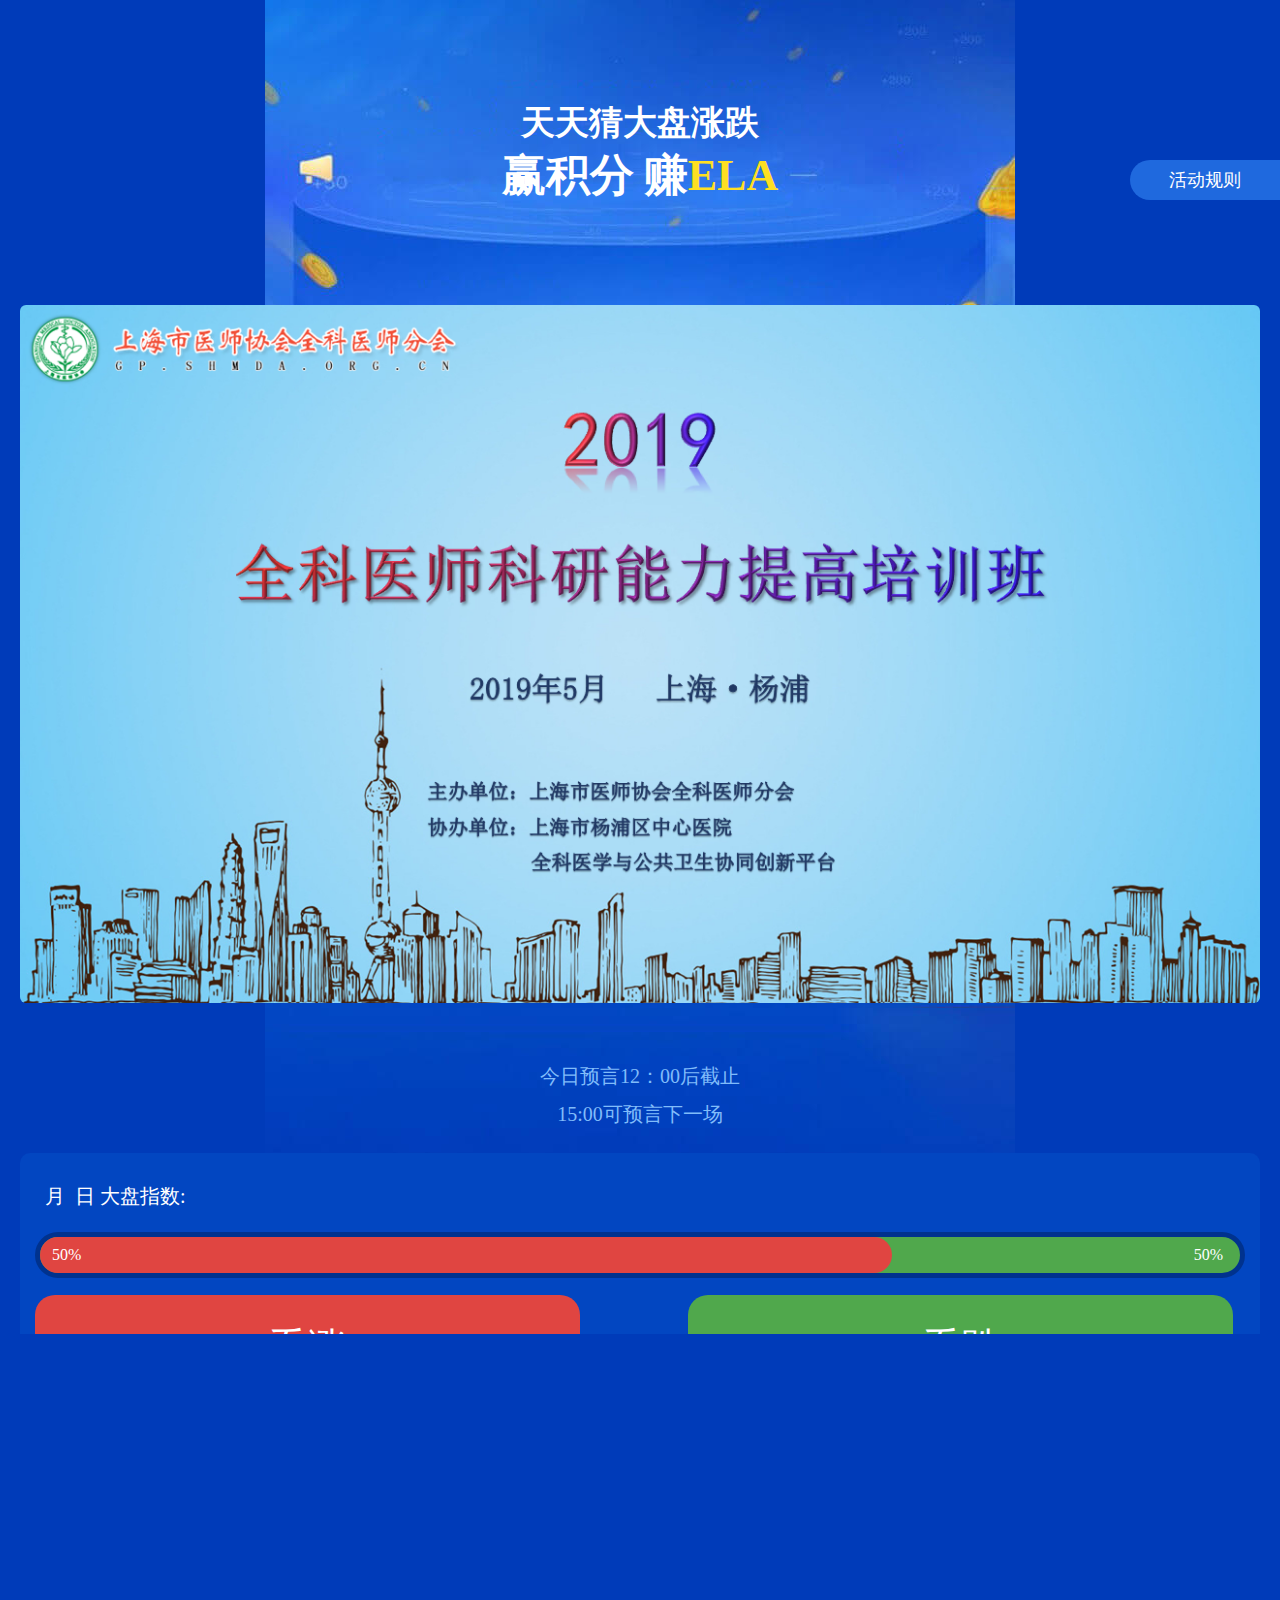
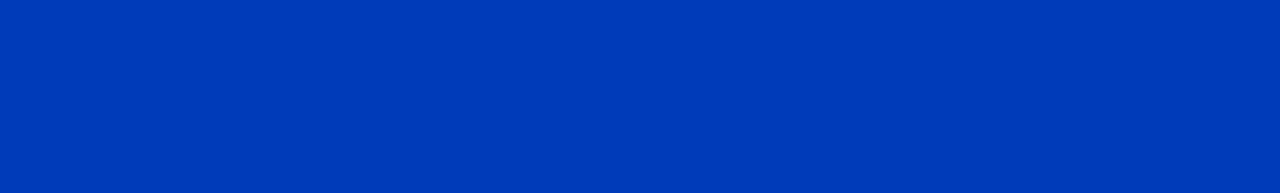
==== commit 9429026f: "修正guessstatus to status" ====
--- a/index.html
+++ b/index.html
@@ -52,55 +52,7 @@
         <span class="num">1</span>
         <img class="icon" src="./img/user-icon.png" alt="" srcset="">
         <div class="name-nick">
-          <h5>放飞自我...</h5>
-          <p>王者预言家</p>
-        </div>
-        <div class="achieve">
-          <p class="red">100%</p>
-          <p>胜率</p>
-        </div>
-        <div class="result">
-          <p>13次</p>
-          <p>预言战绩</p>
-        </div>
-      </li>
-      <li>
-        <span class="num">2</span>
-        <img class="icon" src="./img/user-icon.png" alt="" srcset="">
-        <div class="name-nick">
-          <h5>放飞自我...</h5>
-          <p>王者预言家</p>
-        </div>
-        <div class="achieve">
-          <p class="red">100%</p>
-          <p>胜率</p>
-        </div>
-        <div class="result">
-          <p>13次</p>
-          <p>预言战绩</p>
-        </div>
-      </li>
-      <li>
-        <span class="num">3</span>
-        <img class="icon" src="./img/user-icon.png" alt="" srcset="">
-        <div class="name-nick">
-          <h5>放飞自我...</h5>
-          <p>王者预言家</p>
-        </div>
-        <div class="achieve">
-          <p class="red">100%</p>
-          <p>胜率</p>
-        </div>
-        <div class="result">
-          <p>13次</p>
-          <p>预言战绩</p>
-        </div>
-      </li>
-      <li>
-        <span class="num">4</span>
-        <img class="icon" src="./img/user-icon.png" alt="" srcset="">
-        <div class="name-nick">
-          <h5>放飞自我...</h5>
+          <h5>亦来云...</h5>
           <p>王者预言家</p>
         </div>
         <div class="achieve">
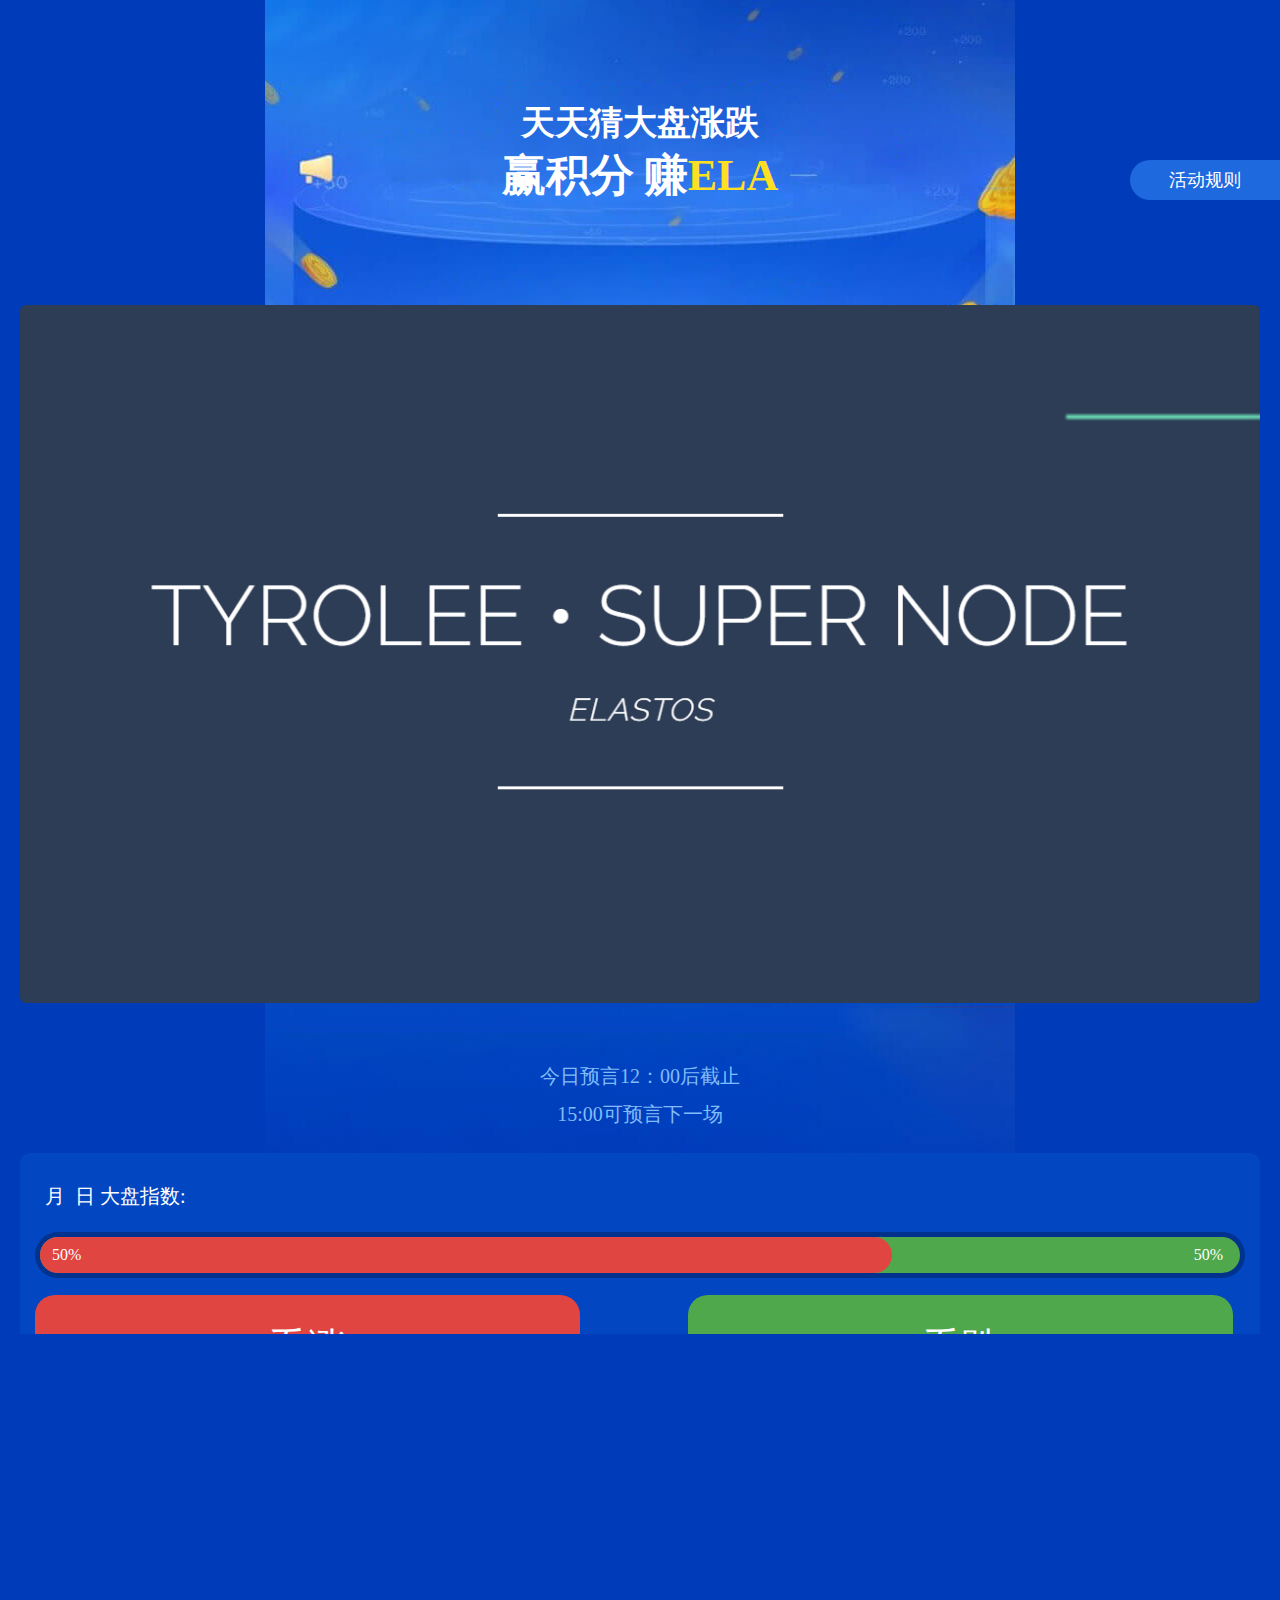
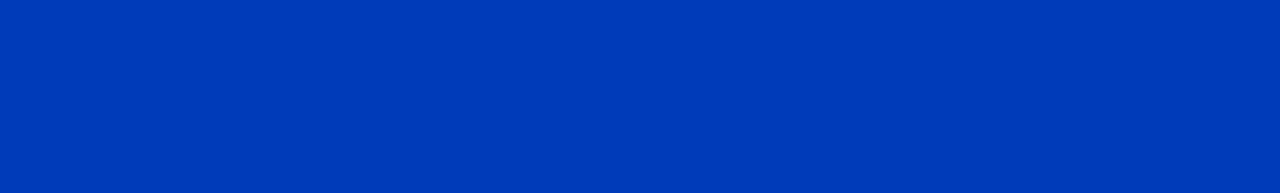
==== commit 468fa0e9: "update logo" ====
--- a/index.html
+++ b/index.html
@@ -20,7 +20,7 @@
     <h4 class="amounts"></h4>
   </div>
   <div class="module-ads">
-    <img src="./img/car1.png" alt="" srcset="">
+    <img src="./img/logo1.png" alt="" srcset="">
   </div>
   <div class="module-three">
     <div class="three-top">
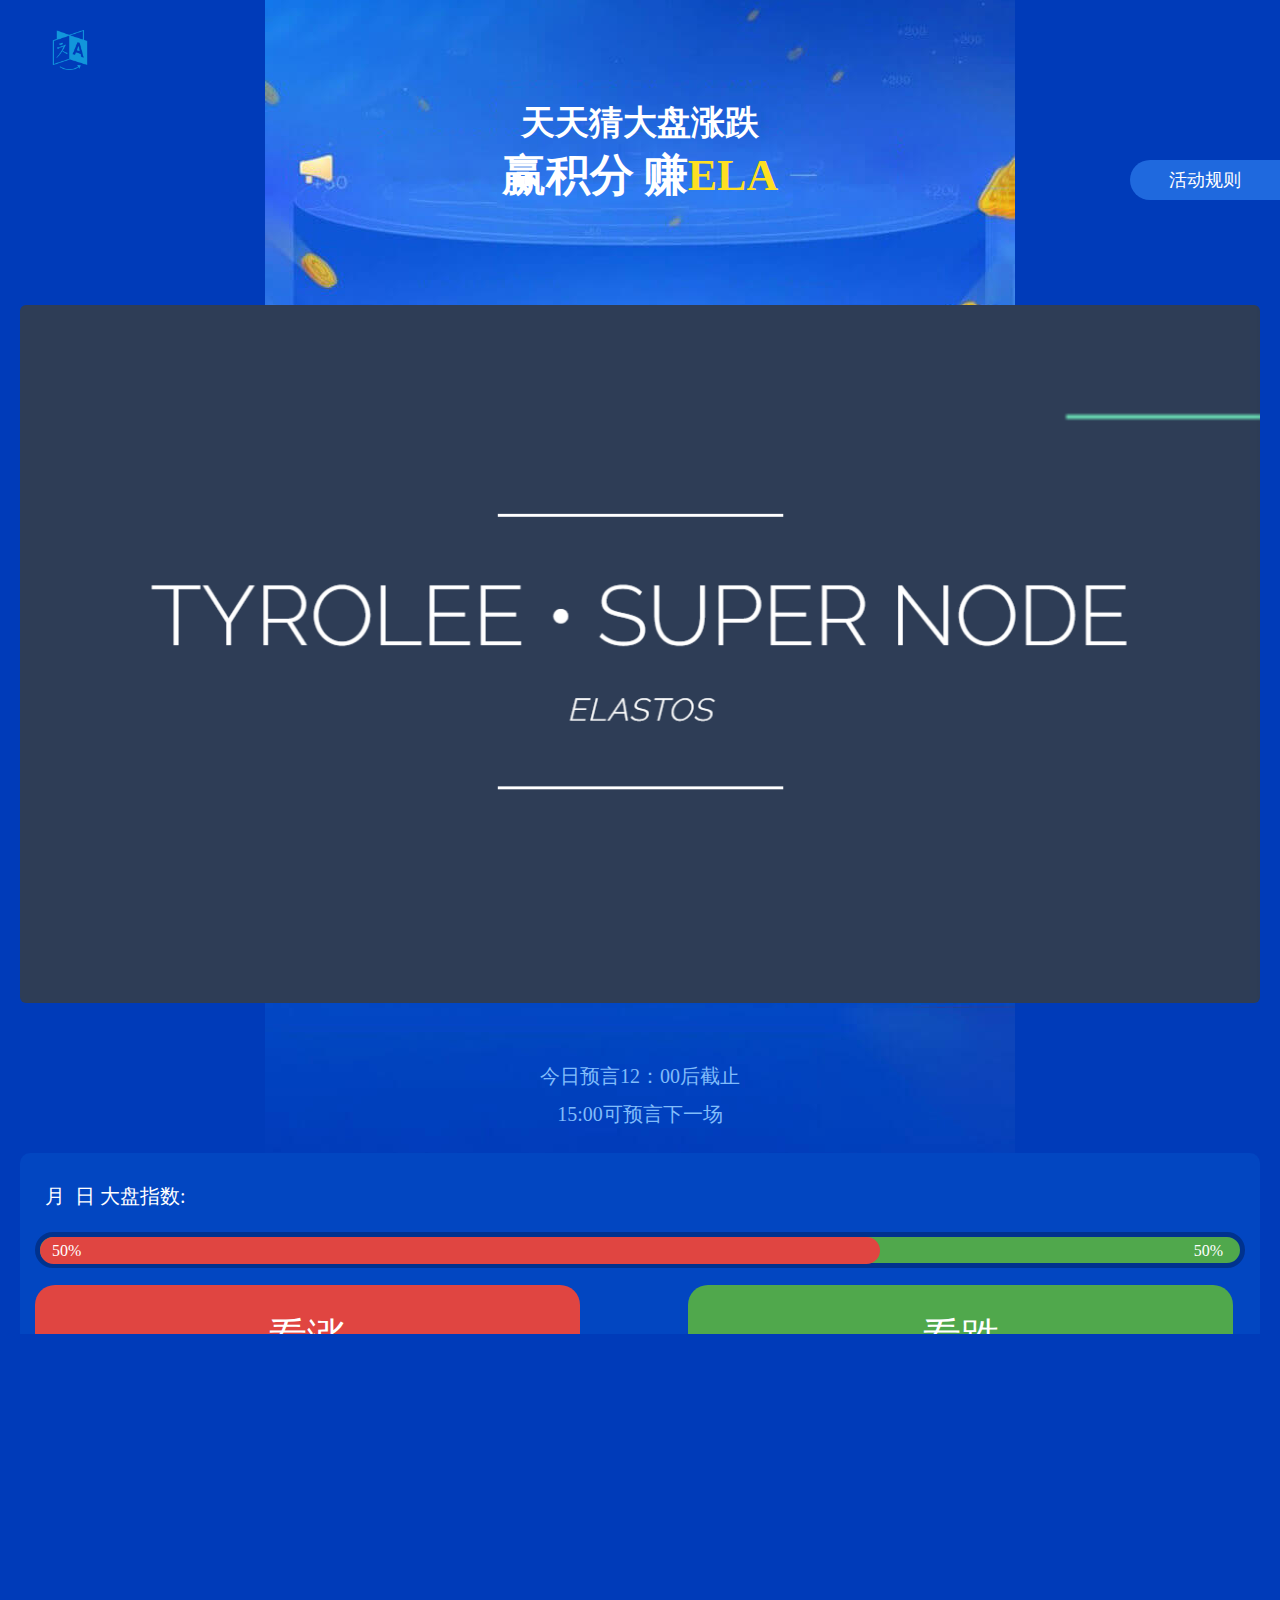
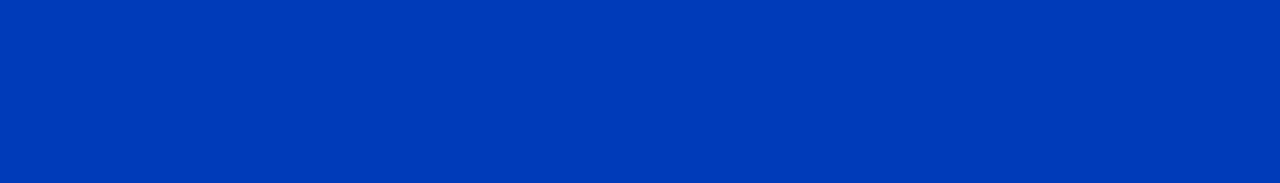
==== commit 0c2b07b3: "多语言--未完结版" ====
--- a/index.html
+++ b/index.html
@@ -30,7 +30,7 @@
     <div class="three-content">
       <p class="mark">&nbsp;&nbsp;月&nbsp;&nbsp;日 大盘指数:<span class="mark-desc"></span></p>
       <div class="progress">
-          <div class="right-percent">50%</div>
+          <span class="right-percent">50%</span>
           <div class="percent">50%</div>
       </div>
       <div class="prodict-dom" style="display: none;">
@@ -94,6 +94,13 @@
       </div>
     </div>
   </div>
+  <div class="lang-box">
+    <ul class="lang-ul">
+      <li value="zh-cn">中文</li>
+      <li value="en-us">English</li>
+    </ul>
+  </div>
 </body>
+<script src="./js/jquery.i18n.properties.min.js"></script>
 <script src="./js/index.js"></script>
 </html>--- a/css/index.css
+++ b/css/index.css
@@ -1 +1 @@
-*,article,aside,audio,body,canvas,caption,dd,div,dl,dt,fieldset,figure,footer,form,h1,h2,h3,h4,h5,h6,header,html,input,label,legend,li,mark,menu,nav,ol,p,section,table,tbody,td,textarea,tfoot,th,thead,time,tr,ul,video{margin:0;padding:0}body,html{width:100%;-webkit-tap-highlight-color:rgba(0,0,0,0)}html{-webkit-text-size-adjust:100%;-ms-text-size-adjust:100%;-webkit-overflow-scrolling:touch;-ms-overflow-style:scrollbar}h1,h2,h3,h4,h5,h6{font-size:100%;font-weight:400}article,aside,blockquote,dialog,figcaption,figure,footer,header,hgroup,nav,section{display:block}ol,ul{list-style:none}.clearfix{zoom:1}.clearfix:after,.clearfix:before{visibility:hidden;height:0;line-height:0;content:'';display:table}.clearfix:after{clear:both}a{text-decoration:none}body,html{font-family:Microsoft YaHei \5FAE\8F6F\96C5\9ED1;background-color:#003bb9;color:#fff;width:100%;height:100%;min-height:13.34rem;overflow-x:hidden;overflow-y:scroll;background:url(../img/bg.jpg) no-repeat top center #003bb9;-webkit-background-size:contain;background-size:contain}.html,body{-webkit-box-sizing:border-box;-moz-box-sizing:border-box;box-sizing:border-box}.module-one{position:relative;margin-top:1rem;color:#fff;text-align:center}.module-one h4{font-size:.34rem;font-weight:700}.module-one h3{font-size:.44rem;font-weight:700}.module-one h3 span{padding-left:.1rem}.module-one h3 span i{font-style:normal;color:#fedf22}.module-one .rule-a{position:absolute;top:.6rem;right:0;display:block;font-size:.18rem;width:1.5rem;height:.4rem;background-color:#1f69de;color:#fff;line-height:.4rem;text-align:center;-webkit-border-top-left-radius:.4rem;border-top-left-radius:.4rem;-webkit-border-bottom-left-radius:.4rem;border-bottom-left-radius:.4rem;cursor:pointer}.module-two{margin-top:.8rem}.module-two h4{font-size:.29rem;color:#fff;text-align:center}.module-two h4 span{padding-left:.2rem;letter-spacing:.2rem;color:#ffda00;font-weight:600;text-align:center}.module-ads{margin-top:1rem;padding:0 .2rem}.module-ads img{width:100%;height:auto;-webkit-border-radius:.06rem;border-radius:.06rem}.module-three{margin-top:.3rem;padding:0 .2rem}.module-three .three-top{margin-bottom:.2rem;font-size:.2rem;color:#80bcfa;text-align:center}.module-three .three-top p{line-height:.38rem}.module-three .three-content{width:auto;height:inherit;padding:.3rem .15rem;-webkit-border-radius:.1rem;border-radius:.1rem;background-color:#0246c1}.module-three .three-content .mark{margin-bottom:.22rem;font-size:.2rem;color:#fff}.module-three .three-content .mark .mark-desc{padding-left:.2rem;color:#50a84c;font-weight:bolder}.module-three .three-content .progress{position:relative;margin-bottom:.17rem;width:auto;height:.36rem;border:.05rem solid #00328e;-webkit-border-radius:.36rem;border-radius:.36rem;background-color:#50a84c;color:#fff;font-size:.16rem;line-height:.36rem;text-align:right;padding-right:.17rem}.module-three .three-content .progress .percent{position:absolute;display:block;top:0;left:0;width:70%;background-color:#e04541;text-align:left;-webkit-border-radius:.26rem;border-radius:.26rem;padding-left:.12rem}.module-three .three-content .btns-box{position:relative;height:1.05rem;display:-webkit-box;display:-webkit-flex;display:-moz-box;display:-ms-flexbox;display:flex}.module-three .three-content .btns-box>div{display:inline-block;width:45%;height:inherit;line-height:1.05rem;-webkit-border-radius:.2rem;border-radius:.2rem;text-align:center;font-size:.4rem;cursor:pointer}.module-three .three-content .btns-box div+div{margin-left:9%}.module-three .three-content .btns-box .up{background-color:#e04541}.module-three .three-content .btns-box .down{background-color:#50a84c}.module-three .three-content .prodict-dom{margin-top:.4rem;text-align:center;color:#fff}.module-three .three-content .prodict-dom h4{margin-bottom:.13rem;font-size:.36rem;line-height:1em}.module-three .three-content .prodict-dom p{font-size:.18rem;line-height:1em}.module-three .three-bottom{margin-top:.2rem;color:#5694ff;font-size:.2rem;line-height:.38rem;text-align:center}.module-three .three-bottom span{padding-left:.1rem;color:#79aafe;font-weight:600}.module-four{margin-top:.3rem;padding:.2rem;background-color:#f5f5f5;-webkit-border-radius:.1rem;border-radius:.1rem}.module-four h4{position:relative;margin-bottom:.3rem;font-size:.4rem;color:#000;text-align:center}.module-four h4:before{position:absolute;content:'';display:block;top:.3rem;right:.5rem;height:1px;width:1.8rem;background-color:#999}.module-four h4:after{position:absolute;content:'';display:block;top:.3rem;left:.5rem;height:1px;width:1.8rem;background-color:#999}.module-four .rank-box{position:relative;padding:.2rem}.module-four .rank-box li{margin-bottom:.1rem;height:1rem;background-color:#fff;-webkit-border-radius:.05rem;border-radius:.05rem;display:-webkit-box;display:-webkit-flex;display:-moz-box;display:-ms-flexbox;display:flex;-webkit-flex-wrap:wrap;-ms-flex-wrap:wrap;flex-wrap:wrap}.module-four .rank-box li .num{margin:.3rem .2rem;width:.49rem;height:.44rem;color:#858585;line-height:.49rem;text-align:center;font-weight:700;font-size:.2rem}.module-four .rank-box li .icon{height:.52rem;margin:.24rem 0}.module-four .rank-box li .name-nick{padding:.2rem .3rem .2rem .2rem;font-size:.2rem;width:2rem;overflow:hidden;-o-text-overflow:ellipsis;text-overflow:ellipsis;white-space:nowrap}.module-four .rank-box li .name-nick h5{color:#6a6a6a;font-weight:700}.module-four .rank-box li .name-nick p{color:#9a9a9a}.module-four .rank-box li .achieve{padding:.2rem}.module-four .rank-box li .achieve p{font-size:.18rem;color:#898989}.module-four .rank-box li .result{padding:.2rem}.module-four .rank-box li .result p{font-size:.18rem;color:#898989}.module-four .rank-box li:first-child .num{background:url(../img/rank-1.png) no-repeat center center;-webkit-background-size:contain;background-size:contain;color:transparent}.module-four .rank-box li:nth-child(2) .num{background:url(../img/rank-2.png) no-repeat center center;-webkit-background-size:contain;background-size:contain;color:transparent}.module-four .rank-box li:nth-child(3) .num{background:url(../img/rank-3.png) no-repeat center center;-webkit-background-size:contain;background-size:contain;color:transparent}.dialog-wrap{position:fixed;display:none;top:0;left:0;height:100%;width:100%;background-color:rgba(0,0,0,.6);z-index:9}.dialog-wrap .main-content{position:absolute;display:block;top:4.07rem;left:50%;margin-left:-2.9rem;width:5.8rem;height:7.17rem;-webkit-border-radius:.16rem;border-radius:.16rem;background-color:#fff;z-index:10}.dialog-wrap .main-content span.close{position:absolute;top:.1rem;right:.1rem;width:.38rem;height:.32rem;background:url(../img/close.png) no-repeat center center;-webkit-background-size:contain;background-size:contain;cursor:pointer}.dialog-wrap .main-content .content-top{width:auto;height:4.34rem;padding:0 .4rem;-webkit-border-top-left-radius:.16rem;border-top-left-radius:.16rem;-webkit-border-top-right-radius:.16rem;border-top-right-radius:.16rem;background:-webkit-gradient(linear,left bottom,left top,from(#0f4ccd),to(#4983fe));background:-webkit-linear-gradient(bottom,#0f4ccd,#4983fe);background:-moz-linear-gradient(bottom,#0f4ccd,#4983fe);background:-o-linear-gradient(bottom,#0f4ccd,#4983fe);background:linear-gradient(to top,#0f4ccd,#4983fe)}.dialog-wrap .main-content .content-top .look{position:absolute;display:block;top:-.53rem;left:50%;margin-left:-.53rem;width:1.06rem;height:1.06rem;background:url(../img/icon-up.png) no-repeat center center;-webkit-background-size:cover;background-size:cover;cursor:pointer}.dialog-wrap .main-content .content-top .look-down{background-image:url(../img/icon-down.png)}.dialog-wrap .main-content .content-top h5{padding-top:.76rem;font-size:.16rem;text-align:center;font-weight:700}.dialog-wrap .main-content .content-top p{padding-top:.16rem;font-size:.16rem;text-align:center}.dialog-wrap .main-content .content-top p span{padding-left:.1rem}.dialog-wrap .main-content .content-top .line{margin-top:.22rem;height:1px;width:100%;background-color:#5082ec}.dialog-wrap .main-content .content-top .prodict{margin:.22rem 0 .13rem;font-size:.18rem;text-align:left;color:#71a7fb}.dialog-wrap .main-content .content-top .bet-ul{height:.5rem;display:-webkit-box;display:-webkit-flex;display:-moz-box;display:-ms-flexbox;display:flex}.dialog-wrap .main-content .content-top .bet-ul li{display:inline-block;width:23%;height:.5rem;line-height:.5rem;font-size:.18rem;font-weight:bolder;text-align:center;background-color:transparent;-webkit-border-radius:.02rem;border-radius:.02rem;border:.01rem solid #5d8ae9;cursor:pointer}.dialog-wrap .main-content .content-top .bet-ul li+li{margin-left:.16rem}.dialog-wrap .main-content .content-top .bet-ul .current{color:#2864e2;background-color:#fff}.dialog-wrap .main-content .content-top .prodict-result{margin-top:.25rem;font-size:.16rem;text-align:left;color:#fff;line-height:.28rem}.dialog-wrap .main-content .content-top .prodict-result span{color:#ffda39}.dialog-wrap .main-content .content-down{text-align:center}.dialog-wrap .main-content .content-down .down-btn{display:inline-block;width:85%;height:.93rem;text-align:center;background:-webkit-gradient(linear,left top,right top,from(#1189e1),to(#37a6f7));background:-webkit-linear-gradient(left,#1189e1,#37a6f7);background:-moz-linear-gradient(left,#1189e1,#37a6f7);background:-o-linear-gradient(left,#1189e1,#37a6f7);background:linear-gradient(to right,#1189e1,#37a6f7);-webkit-border-radius:.1rem;border-radius:.1rem}.dialog-wrap .main-content .content-down .down-btn h5{margin:.17rem 0 .1rem;font-size:.3rem;text-align:center;font-weight:bolder;line-height:.3rem}.dialog-wrap .main-content .content-down .down-btn p{margin:0;color:#fff;font-size:.16rem}.dialog-wrap .main-content .content-down p{margin-top:.26rem;padding:0 .4rem;font-size:.18rem;line-height:.28rem;color:#c3c3c3}.red{color:red!important}.up-color{color:#e04541!important}.down-color{color:#50a84c!important}.page-rules{position:relative;width:100%;padding:.5rem .5rem 1rem;height:100%;min-height:100%;background-image:none;background-color:#ff902d;overflow:scroll}.page-rules .rules-container{position:relative;width:100%;height:100%;background-color:#ff902d}.page-rules .rules-container .container{position:relative;padding:0 .4rem;color:#383838;background-color:#fff}.page-rules .rules-container .container h3{margin-bottom:.8rem;padding:.5rem;font-size:.42rem;text-align:center;font-weight:bolder;line-height:.42rem;border-bottom:1px solid #ddd}.page-rules .rules-container .container p{font-size:.26rem;line-height:.42rem;font-weight:600}.page-rules .rules-container .container p:last-of-type{padding-bottom:.5rem}.page-rules .rules-container .container p+p{margin-top:.5rem}.page-carousel{position:relative;width:100%;padding:.2rem;height:100%;min-height:100%;background-image:none;background-color:#fff;overflow:scroll}.page-carousel .carousel-box{width:auto;height:3.6rem}.page-carousel .carousel-box .swiper-wrapper{width:auto;height:inherit}.page-carousel .carousel-box .swiper-wrapper .swiper-slide{width:auto;height:inherit;cursor:pointer}.page-carousel .carousel-box .swiper-wrapper .swiper-slide img{width:inherit;height:inherit;-webkit-border-radius:.08rem;border-radius:.08rem}.page-carousel .module-palace{margin-top:.6rem}.page-carousel .module-palace h3{margin:.15rem 0;font-size:.4rem;color:#383838}.page-carousel .module-palace .app-box{width:100%;display:-webkit-box;display:-webkit-flex;display:-moz-box;display:-ms-flexbox;display:flex;-webkit-flex-wrap:wrap;-ms-flex-wrap:wrap;flex-wrap:wrap;text-align:center}.page-carousel .module-palace .app-box>a{margin-bottom:.3rem;width:23%;height:2.3rem;text-align:center;cursor:pointer;overflow:hidden}.page-carousel .module-palace .app-box>a:nth-of-type(4n+1){margin-left:0}.page-carousel .module-palace .app-box>a img{display:inline-block;width:1.5rem;height:1.5rem;-webkit-border-radius:.2rem;border-radius:.2rem;background-color:#999;vertical-align:middle}.page-carousel .module-palace .app-box>a h5{margin-top:.1rem;text-align:center;font-size:.26rem;line-height:.3rem;color:#383838;word-break:break-word}.page-carousel .module-palace .app-box a+a{margin-left:2.5%}+*,article,aside,audio,body,canvas,caption,dd,div,dl,dt,fieldset,figure,footer,form,h1,h2,h3,h4,h5,h6,header,html,input,label,legend,li,mark,menu,nav,ol,p,section,table,tbody,td,textarea,tfoot,th,thead,time,tr,ul,video{margin:0;padding:0}body,html{width:100%;-webkit-tap-highlight-color:rgba(0,0,0,0)}html{-webkit-text-size-adjust:100%;-ms-text-size-adjust:100%;-webkit-overflow-scrolling:touch;-ms-overflow-style:scrollbar}h1,h2,h3,h4,h5,h6{font-size:100%;font-weight:400}article,aside,blockquote,dialog,figcaption,figure,footer,header,hgroup,nav,section{display:block}ol,ul{list-style:none}.clearfix{zoom:1}.clearfix:after,.clearfix:before{visibility:hidden;height:0;line-height:0;content:'';display:table}.clearfix:after{clear:both}a{text-decoration:none}body,html{font-family:Microsoft YaHei \5FAE\8F6F\96C5\9ED1;background-color:#003bb9;color:#fff;width:100%;height:100%;min-height:13.34rem;overflow-x:hidden;overflow-y:scroll;background:url(../img/bg.jpg) no-repeat top center #003bb9;-webkit-background-size:contain;background-size:contain}*,body,html{-webkit-box-sizing:border-box;-moz-box-sizing:border-box;box-sizing:border-box}.module-one{position:relative;margin-top:1rem;color:#fff;text-align:center}.module-one h4{font-size:.34rem;font-weight:700}.module-one h3{font-size:.44rem;font-weight:700}.module-one h3 span{padding-left:.1rem}.module-one h3 span i{font-style:normal;color:#fedf22}.module-one .rule-a{position:absolute;top:.6rem;right:0;display:block;font-size:.18rem;width:1.5rem;height:.4rem;background-color:#1f69de;color:#fff;line-height:.4rem;text-align:center;-webkit-border-top-left-radius:.4rem;border-top-left-radius:.4rem;-webkit-border-bottom-left-radius:.4rem;border-bottom-left-radius:.4rem;cursor:pointer}.module-two{margin-top:.8rem}.module-two h4{font-size:.29rem;color:#fff;text-align:center}.module-two h4 span{padding-left:.2rem;letter-spacing:.2rem;color:#ffda00;font-weight:600;text-align:center}.module-ads{margin-top:1rem;padding:0 .2rem}.module-ads img{width:100%;height:auto;-webkit-border-radius:.06rem;border-radius:.06rem}.module-three{margin-top:.3rem;padding:0 .2rem}.module-three .three-top{margin-bottom:.2rem;font-size:.2rem;color:#80bcfa;text-align:center}.module-three .three-top p{line-height:.38rem}.module-three .three-content{width:auto;height:inherit;padding:.3rem .15rem;-webkit-border-radius:.1rem;border-radius:.1rem;background-color:#0246c1}.module-three .three-content .mark{margin-bottom:.22rem;font-size:.2rem;color:#fff}.module-three .three-content .mark .mark-desc{padding-left:.2rem;color:#50a84c;font-weight:bolder}.module-three .three-content .progress{position:relative;margin-bottom:.17rem;width:auto;height:.36rem;border:.05rem solid #00328e;-webkit-border-radius:.36rem;border-radius:.36rem;background-color:#50a84c;color:#fff;font-size:.16rem;line-height:.27rem;text-align:right;padding-right:.17rem}.module-three .three-content .progress .percent{position:absolute;display:block;top:0;left:0;width:70%;height:.27rem;background-color:#e04541;text-align:left;-webkit-border-radius:.26rem;border-radius:.26rem;padding-left:.12rem;line-height:.27rem}.module-three .three-content .btns-box{position:relative;height:1.05rem;display:-webkit-box;display:-webkit-flex;display:-moz-box;display:-ms-flexbox;display:flex}.module-three .three-content .btns-box>div{display:inline-block;width:45%;height:inherit;line-height:1.05rem;-webkit-border-radius:.2rem;border-radius:.2rem;text-align:center;font-size:.4rem;cursor:pointer}.module-three .three-content .btns-box div+div{margin-left:9%}.module-three .three-content .btns-box .up{background-color:#e04541}.module-three .three-content .btns-box .down{background-color:#50a84c}.module-three .three-content .prodict-dom{margin-top:.4rem;text-align:center;color:#fff}.module-three .three-content .prodict-dom h4{margin-bottom:.13rem;font-size:.36rem;line-height:1em}.module-three .three-content .prodict-dom p{font-size:.18rem;line-height:1em}.module-three .three-bottom{margin-top:.2rem;color:#5694ff;font-size:.2rem;line-height:.38rem;text-align:center}.module-three .three-bottom span{padding-left:.1rem;color:#79aafe;font-weight:600}.module-four{margin-top:.3rem;padding:.2rem;background-color:#f5f5f5;-webkit-border-radius:.1rem;border-radius:.1rem}.module-four h4{position:relative;margin-bottom:.3rem;font-size:.4rem;color:#000;text-align:center}.module-four h4:before{position:absolute;content:'';display:block;top:.3rem;right:.5rem;height:1px;width:1.8rem;background-color:#999}.module-four h4:after{position:absolute;content:'';display:block;top:.3rem;left:.5rem;height:1px;width:1.8rem;background-color:#999}.module-four .rank-box{position:relative;padding:.2rem}.module-four .rank-box li{margin-bottom:.1rem;height:1rem;background-color:#fff;-webkit-border-radius:.05rem;border-radius:.05rem;display:-webkit-box;display:-webkit-flex;display:-moz-box;display:-ms-flexbox;display:flex;-webkit-flex-wrap:wrap;-ms-flex-wrap:wrap;flex-wrap:wrap}.module-four .rank-box li .num{margin:.3rem .2rem;width:.49rem;height:.44rem;color:#858585;line-height:.49rem;text-align:center;font-weight:700;font-size:.2rem}.module-four .rank-box li .icon{height:.52rem;margin:.24rem 0}.module-four .rank-box li .name-nick{padding:.2rem .3rem .2rem .2rem;font-size:.2rem;width:2rem;overflow:hidden;-o-text-overflow:ellipsis;text-overflow:ellipsis;white-space:nowrap}.module-four .rank-box li .name-nick h5{color:#6a6a6a;font-weight:700}.module-four .rank-box li .name-nick p{color:#9a9a9a}.module-four .rank-box li .achieve{padding:.2rem}.module-four .rank-box li .achieve p{font-size:.18rem;color:#898989}.module-four .rank-box li .result{padding:.2rem}.module-four .rank-box li .result p{font-size:.18rem;color:#898989}.module-four .rank-box li:first-child .num{background:url(../img/rank-1.png) no-repeat center center;-webkit-background-size:contain;background-size:contain;color:transparent}.module-four .rank-box li:nth-child(2) .num{background:url(../img/rank-2.png) no-repeat center center;-webkit-background-size:contain;background-size:contain;color:transparent}.module-four .rank-box li:nth-child(3) .num{background:url(../img/rank-3.png) no-repeat center center;-webkit-background-size:contain;background-size:contain;color:transparent}.dialog-wrap{position:fixed;display:none;top:0;left:0;height:100%;width:100%;background-color:rgba(0,0,0,.6);z-index:9}.dialog-wrap .main-content{position:absolute;display:block;top:4.07rem;left:50%;margin-left:-2.9rem;width:5.8rem;height:7.17rem;-webkit-border-radius:.16rem;border-radius:.16rem;background-color:#fff;z-index:10}.dialog-wrap .main-content span.close{position:absolute;top:.1rem;right:.1rem;width:.38rem;height:.32rem;background:url(../img/close.png) no-repeat center center;-webkit-background-size:contain;background-size:contain;cursor:pointer}.dialog-wrap .main-content .content-top{width:auto;height:4.34rem;padding:0 .4rem;-webkit-border-top-left-radius:.16rem;border-top-left-radius:.16rem;-webkit-border-top-right-radius:.16rem;border-top-right-radius:.16rem;background:-webkit-gradient(linear,left bottom,left top,from(#0f4ccd),to(#4983fe));background:-webkit-linear-gradient(bottom,#0f4ccd,#4983fe);background:-moz-linear-gradient(bottom,#0f4ccd,#4983fe);background:-o-linear-gradient(bottom,#0f4ccd,#4983fe);background:linear-gradient(to top,#0f4ccd,#4983fe)}.dialog-wrap .main-content .content-top .look{position:absolute;display:block;top:-.53rem;left:50%;margin-left:-.53rem;width:1.06rem;height:1.06rem;background:url(../img/icon-up.png) no-repeat center center;-webkit-background-size:cover;background-size:cover;cursor:pointer}.dialog-wrap .main-content .content-top .look-down{background-image:url(../img/icon-down.png)}.dialog-wrap .main-content .content-top h5{padding-top:.76rem;font-size:.16rem;text-align:center;font-weight:700}.dialog-wrap .main-content .content-top p{padding-top:.16rem;font-size:.16rem;text-align:center}.dialog-wrap .main-content .content-top p span{padding-left:.1rem}.dialog-wrap .main-content .content-top .line{margin-top:.22rem;height:1px;width:100%;background-color:#5082ec}.dialog-wrap .main-content .content-top .prodict{margin:.22rem 0 .13rem;font-size:.18rem;text-align:left;color:#71a7fb}.dialog-wrap .main-content .content-top .bet-ul{height:.5rem;display:-webkit-box;display:-webkit-flex;display:-moz-box;display:-ms-flexbox;display:flex}.dialog-wrap .main-content .content-top .bet-ul li{display:inline-block;width:23%;height:.5rem;line-height:.5rem;font-size:.18rem;font-weight:bolder;text-align:center;background-color:transparent;-webkit-border-radius:.02rem;border-radius:.02rem;border:.01rem solid #5d8ae9;cursor:pointer}.dialog-wrap .main-content .content-top .bet-ul li+li{margin-left:.16rem}.dialog-wrap .main-content .content-top .bet-ul .current{color:#2864e2;background-color:#fff}.dialog-wrap .main-content .content-top .prodict-result{margin-top:.25rem;font-size:.16rem;text-align:left;color:#fff;line-height:.28rem}.dialog-wrap .main-content .content-top .prodict-result span{color:#ffda39}.dialog-wrap .main-content .content-down{text-align:center}.dialog-wrap .main-content .content-down .down-btn{display:inline-block;width:85%;height:.93rem;text-align:center;background:-webkit-gradient(linear,left top,right top,from(#1189e1),to(#37a6f7));background:-webkit-linear-gradient(left,#1189e1,#37a6f7);background:-moz-linear-gradient(left,#1189e1,#37a6f7);background:-o-linear-gradient(left,#1189e1,#37a6f7);background:linear-gradient(to right,#1189e1,#37a6f7);-webkit-border-radius:.1rem;border-radius:.1rem}.dialog-wrap .main-content .content-down .down-btn h5{margin:.17rem 0 .1rem;font-size:.3rem;text-align:center;font-weight:bolder;line-height:.3rem}.dialog-wrap .main-content .content-down .down-btn p{margin:0;color:#fff;font-size:.16rem}.dialog-wrap .main-content .content-down p{margin-top:.26rem;padding:0 .4rem;font-size:.18rem;line-height:.28rem;color:#c3c3c3}.lang-box{position:absolute;top:.3rem;left:.5rem;width:.4rem;height:.4rem;background:url(../img/language.png) no-repeat center center;-webkit-background-size:cover;background-size:cover;cursor:pointer}.lang-box .lang-ul{display:none;position:absolute;top:.4rem;left:0;width:1.2rem;background-color:#566f8c;cursor:pointer}.lang-box .lang-ul li{font-size:.24rem;padding-left:.15rem;height:.36rem;line-height:.36rem;background-color:#5c85b5;cursor:pointer}.lang-box .lang-ul li+li{margin-top:.08rem}.red{color:red!important}.up-color{color:#e04541!important}.down-color{color:#50a84c!important}.page-rules{position:relative;width:100%;padding:.5rem .5rem 1rem;height:100%;min-height:100%;background-image:none;background-color:#ff902d;overflow:scroll}.page-rules .rules-container{position:relative;width:100%;height:100%;background-color:#ff902d}.page-rules .rules-container .container{position:relative;padding:0 .4rem;color:#383838;background-color:#fff}.page-rules .rules-container .container h3{margin-bottom:.8rem;padding:.5rem;font-size:.42rem;text-align:center;font-weight:bolder;line-height:.42rem;border-bottom:1px solid #ddd}.page-rules .rules-container .container p{font-size:.26rem;line-height:.42rem;font-weight:600}.page-rules .rules-container .container p:last-of-type{padding-bottom:.5rem}.page-rules .rules-container .container p+p{margin-top:.5rem}